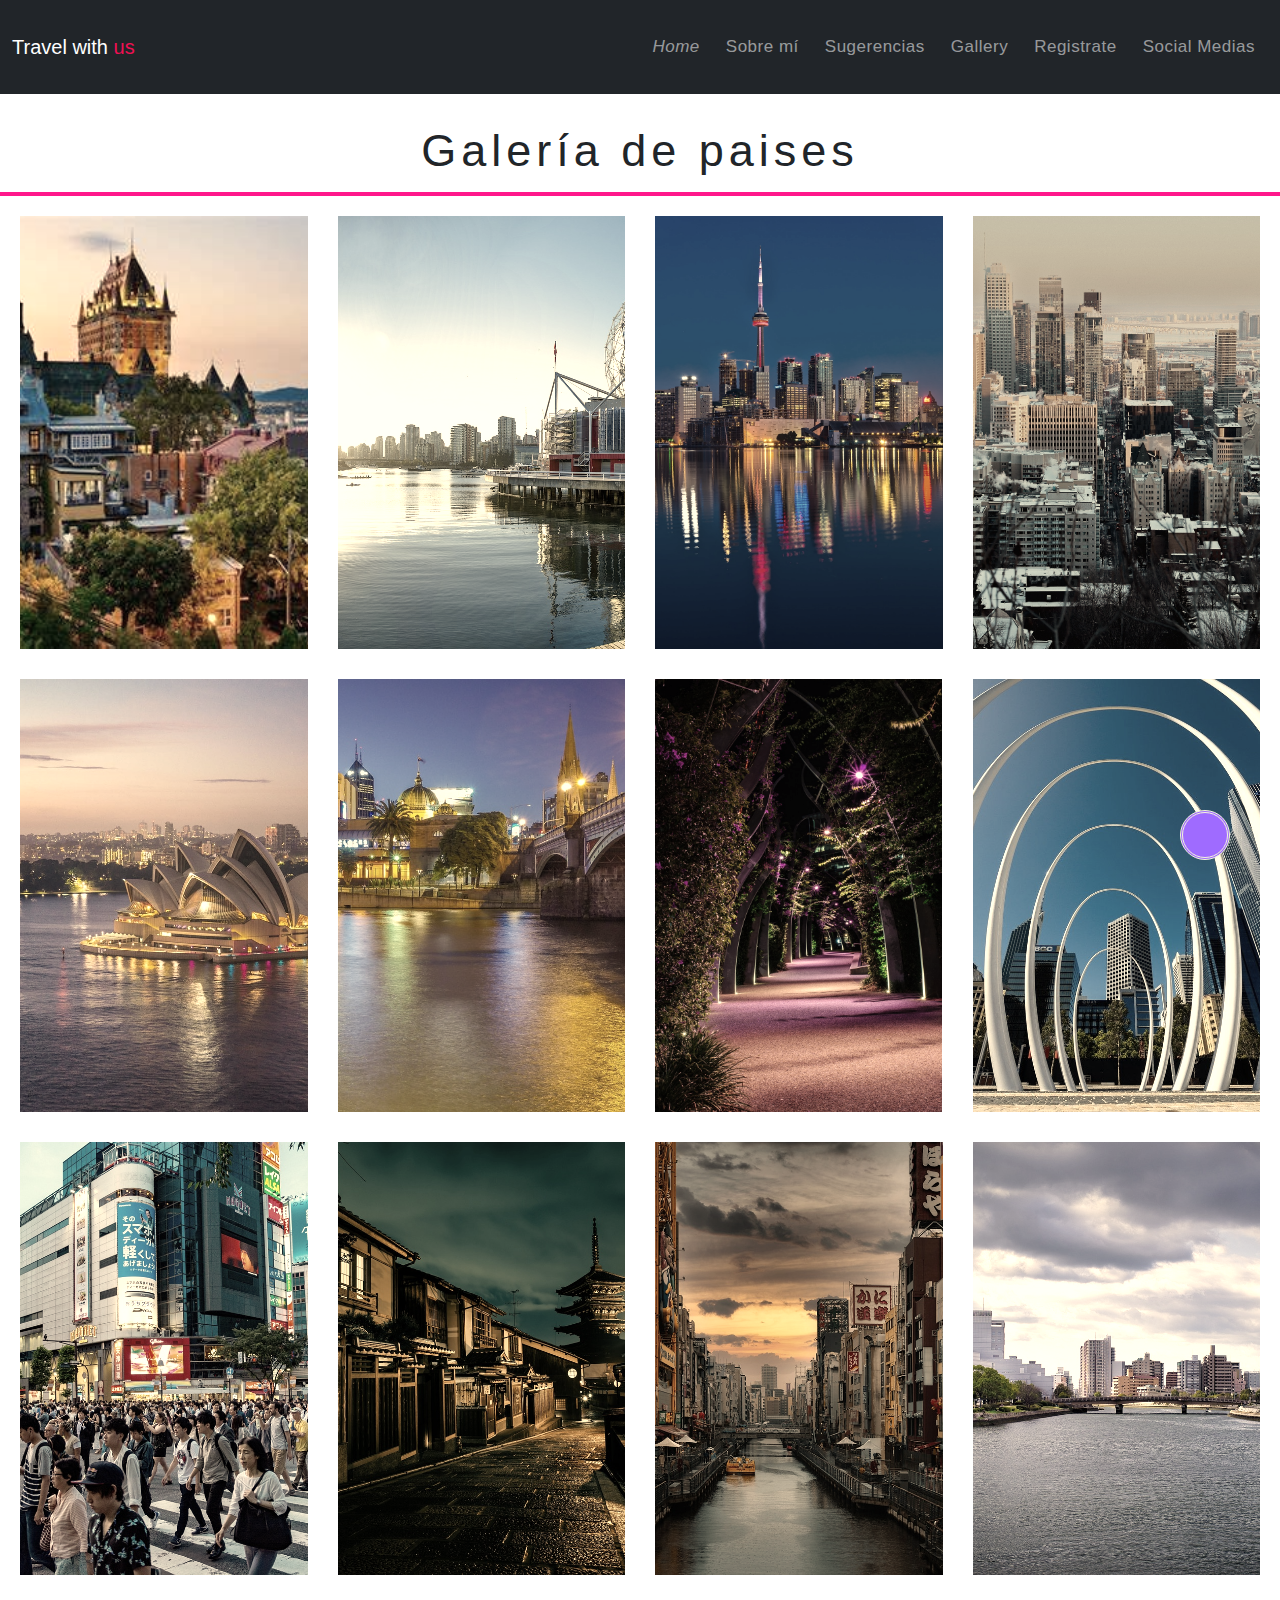
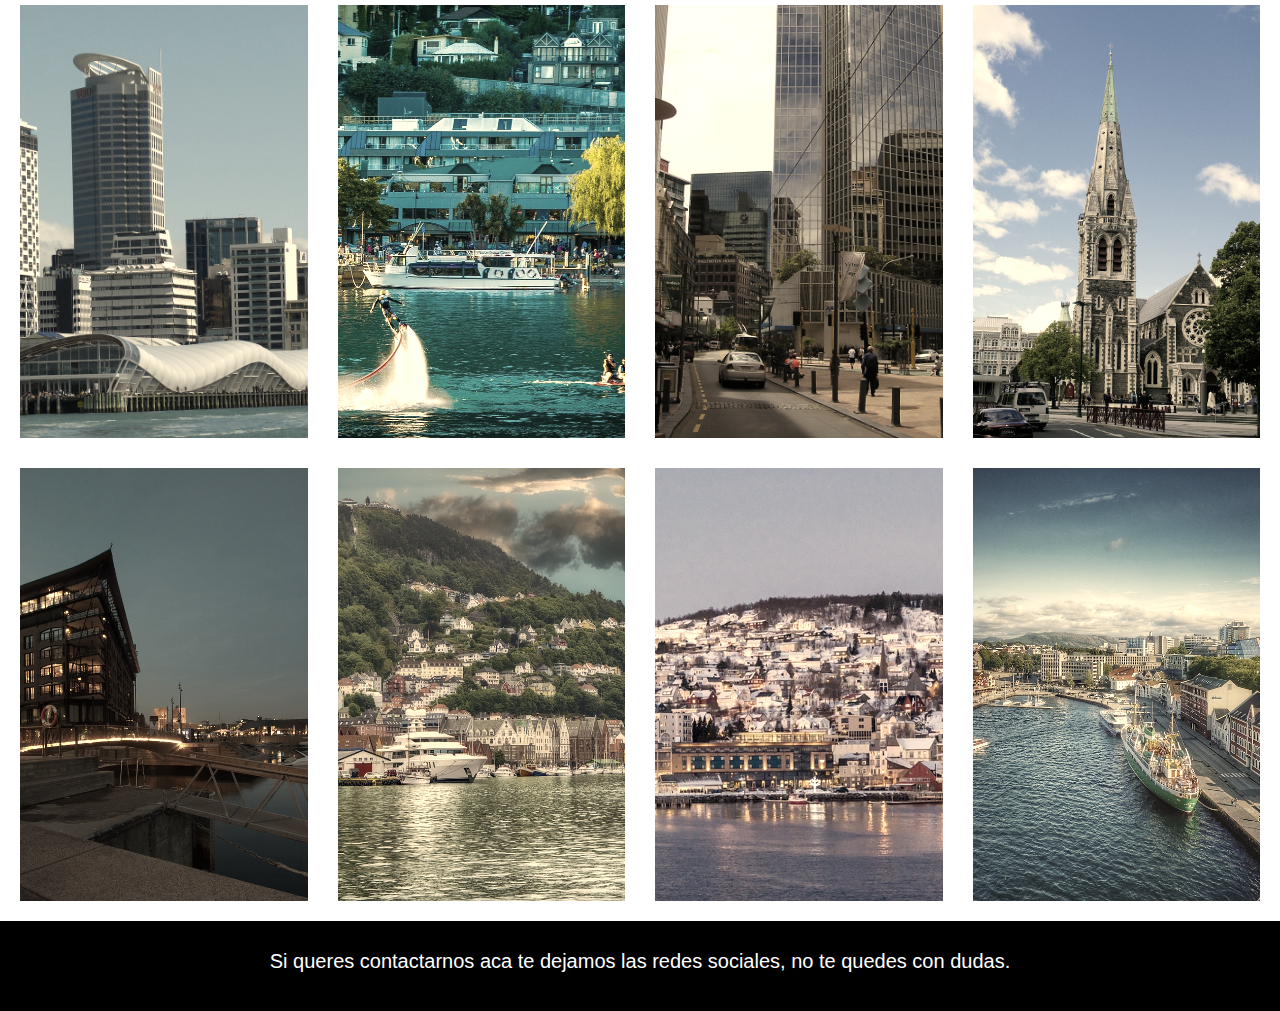
==== Pages/Gallery.html @ 26a8a1a5 "Ordené los archivos en sus correspondientes carpetas, linkee todo devuelta, y le agregue algunas eti" ====
<!DOCTYPE html>
<html lang="en">

<head>
    <meta charset="UTF-8">
    <meta name="viewport" content="width=device-width, initial-scale=1.0">
    <title> Travel with us </title>
    <link rel="Icon" href="../IMG/ma00ps.ico">
    <link rel="stylesheet" href="https://cdnjs.cloudflare.com/ajax/libs/font-awesome/6.5.1/css/all.min.css"
        integrity="sha512-DTOQO9RWCH3ppGqcWaEA1BIZOC6xxalwEsw9c2QQeAIftl+Vegovlnee1c9QX4TctnWMn13TZye+giMm8e2LwA=="
        crossorigin="anonymous" referrerpolicy="no-referrer" />
    <link href="https://cdn.jsdelivr.net/npm/bootstrap@5.3.3/dist/css/bootstrap.min.css" rel="stylesheet"
        integrity="sha384-QWTKZyjpPEjISv5WaRU9OFeRpok6YctnYmDr5pNlyT2bRjXh0JMhjY6hW+ALEwIH" crossorigin="anonymous">
    <link rel="stylesheet" type="text/css" href="../STyle.css/Normalize travel.css">
    <link rel="stylesheet" type="text/css" href="../STyle.css/Travel with us style.css">
</head>

<body>
    <header id="top5">
        <nav class="navbar navbar-expand-lg bg-dark navbar-dark ">
            <div class="container-fluid ">
              <a class="navbar-brand" href="../index.html">Travel with <span class="logo__propio"> us </span></a>
              <button class="navbar-toggler" type="button" data-bs-toggle="collapse" data-bs-target="#collapsibleNavbar">
                <span class="navbar-toggler-icon"></span>
              </button>
              <div class="collapse navbar-collapse  justify-content-end" id="collapsibleNavbar" >
                <ul class="navbar-nav lista__separadas my-3">
                    <li class="nav-item">
                        <a class="nav-link" href="../index.html"><i class="fa-solid fa-house"> Home</i></a>
                    </li>
                    <li class="nav-item">
                        <a class="nav-link" href="Sobre mi.html">Sobre mí</a>
                    </li>
                    <li class="nav-item">
                        <a class="nav-link" href="Sugerencias.html">Sugerencias</a>
                    </li>
                    <li class="nav-item">
                        <a class="nav-link" href="Gallery.html">Gallery</a>
                    </li>
                    <li class="nav-item">
                        <a class="nav-link" href="Registrate.html">Registrate</a>
                    </li>
                    <li class="nav-item">
                        <a class="nav-link" href="#Redes sociales">Social Medias</a>
                    </li>
                </ul>
              </div>
            </div>
          </nav>
    </header>

    <main>
        <section class="titulo-galeria">
            <h1>Galería de paises</h1>
            <span class="linea"> </span>
        </section>
        <div class="Galeria-conteiner">
            <div class="Box i1">
                <img src="../IMG/CANADAQUEBEC1.jpg" title="CANADA-QUEBEC">
            </div>
            <div class="Box i2">
                <img src="../IMG/CANADAVANCOVUER2.jpg" title="CANADA-VANCOUVER">
            </div>
            <div class="Box i3">
                <img src="../IMG/CANADATORONTO3.jpg" title="CANADA-TORONTO">
            </div>
            <div class="Box i4">
                <img src="../IMG/CANADAMONTEREAL4.jpg" title="CANADA-MONTEREAL">
            </div>
            <div class="Box i5">
                <img src="../IMG/AUSTRALIASIDNEY1.jpg" title="AUSTRALIA-SIDNEY">
            </div>
            <div class="Box i6">
                <img src="../IMG/AUSTRALIAMELOBURNE2.jpg" title="AUSTRALIA-MELOBURNE">
            </div>
            <div class="Box i7">
                <img src="../IMG/AUSTRALIABRISBANE3.jpg" title="AUSTRALIA-BRISBANE">
            </div>
            <div class="Box i8">
                <img src="../IMG/AUSTRALIAPERTH4.jpg" title="AUSTRALIA-PERTH">
            </div>
            <div class="Box i9">
                <img src="../IMG/JAPONTOKYO1.jpg" title="JAPON-TOKYO">
            </div>
            <div class="Box i10">
                <img src="../IMG/JAPONKIOTO2.jpg" title="JAPON-KIOTO">
            </div>
            <div class="Box i11">
                <img src="../IMG/JAPONOSAKA3.jpg" title="JAPON-OSAKA">
            </div>
            <div class="Box i12">
                <img src="../IMG/JAPONHIROSHIMA4.jpg" title="JAPON-HIROSHIMA">
            </div>
            <div class="Box i13">
                <img src="../IMG/NUEVAZELANDAAUCKLAND1.jpg" title="NUEVAZELANDA-AUCKLAND">
            </div>
            <div class="Box i14">
                <img src="../IMG/NUEVAZELANDAQUEENSTOWN2.jpg" title="NUEVAZELANDA-QUEENSTOWN">
            </div>
            <div class="Box i15">
                <img src="../IMG/NUEVAZELANDAWELLINGTON3.jpg" title="NUEVAZELANDA-WELLINGTON">
            </div>
            <div class="Box i16">
                <img src="../IMG/NUEVAZELANDACHRISTCHURCH4.jpg" title="NUEVAZELANDA-CHRISTCHURCH">
            </div>
            <div class="Box i17">
                <img src="../IMG/NORUEGAOSLO1.jpg" title="NORUEGA-OSLO">
            </div>
            <div class="Box i18">
                <img src="../IMG/NORUEGABERGEN2.jpg" title="NORUEGA-BERGEN">
            </div>
            <div class="Box i19">
                <img src="../IMG/NORUEGATROMSO3.jpg" title="NORUEGA-TROMSO">
            </div>
            <div class="Box i20">
                <img src="../IMG/NORUEGASTAVANGER4.jpg" title="NORUEGA-STAVANGER">
            </div>
        </div>
    </main>


    <footer class="contactame">
        <p id="Redes sociales"> Si queres contactarnos aca te dejamos las redes sociales, no te quedes con dudas.</p>
        <a href="https://www.instagram.com/osky_cabral/" target="_blank">
            <i class="fa-brands fa-instagram"></i>
        </a>
        <a href="https://twitter.com/OskyCabral" target="_blank">
            <i class="fa-brands fa-x-twitter"></i>
        </a>
        <a href="https://www.facebook.com/oscar.cabral.79" target="_blank">
            <i class="fa-brands fa-facebook"></i>
        </a>
    </footer>
    <div>
        <a class="VolverArriba" href="#top5"><i class="fa-solid fa-angle-up"></i></a>
    </div>

    <script src="https://cdn.jsdelivr.net/npm/bootstrap@5.3.3/dist/js/bootstrap.bundle.min.js"
        integrity="sha384-YvpcrYf0tY3lHB60NNkmXc5s9fDVZLESaAA55NDzOxhy9GkcIdslK1eN7N6jIeHz" crossorigin="anonymous">
    </script>
</body>

</html>
---- STyle.css/Normalize travel.css ----
/*! normalize.css v8.0.1 | MIT License | github.com/necolas/normalize.css */

/* Document
   ========================================================================== */

/**
 * 1. Correct the line height in all browsers.
 * 2. Prevent adjustments of font size after orientation changes in iOS.
 */
* {
    box-sizing: border-box;
    padding: 0;
    margin: 0;
}
 html {
    line-height: 1.15; /* 1 */
    -webkit-text-size-adjust: 100%; /* 2 */
  }
  
  /* Sections
     ========================================================================== */
  
  /**
   * Remove the margin in all browsers.
   */
  
  body {
    margin: 0;
  }
  
  /**
   * Render the `main` element consistently in IE.
   */
  
  main {
    display: block;
  }
  
  /**
   * Correct the font size and margin on `h1` elements within `section` and
   * `article` contexts in Chrome, Firefox, and Safari.
   */
  
  h1 {
    font-size: 2em;
    margin: 0.67em 0;
  }
  
  /* Grouping content
     ========================================================================== */
  
  /**
   * 1. Add the correct box sizing in Firefox.
   * 2. Show the overflow in Edge and IE.
   */
  
  hr {
    box-sizing: content-box; /* 1 */
    height: 0; /* 1 */
    overflow: visible; /* 2 */
  }
  
  /**
   * 1. Correct the inheritance and scaling of font size in all browsers.
   * 2. Correct the odd `em` font sizing in all browsers.
   */
  
  pre {
    font-family: monospace, monospace; /* 1 */
    font-size: 1em; /* 2 */
  }
  
  /* Text-level semantics
     ========================================================================== */
  
  /**
   * Remove the gray background on active links in IE 10.
   */
  
  a {
    background-color: transparent;
  }
  
  /**
   * 1. Remove the bottom border in Chrome 57-
   * 2. Add the correct text decoration in Chrome, Edge, IE, Opera, and Safari.
   */
  
  abbr[title] {
    border-bottom: none; /* 1 */
    text-decoration: underline; /* 2 */
    text-decoration: underline dotted; /* 2 */
  }
  
  /**
   * Add the correct font weight in Chrome, Edge, and Safari.
   */
  
  b,
  strong {
    font-weight: bolder;
  }
  
  /**
   * 1. Correct the inheritance and scaling of font size in all browsers.
   * 2. Correct the odd `em` font sizing in all browsers.
   */
  
  code,
  kbd,
  samp {
    font-family: monospace, monospace; /* 1 */
    font-size: 1em; /* 2 */
  }
  
  /**
   * Add the correct font size in all browsers.
   */
  
  small {
    font-size: 80%;
  }
  
  /**
   * Prevent `sub` and `sup` elements from affecting the line height in
   * all browsers.
   */
  
  sub,
  sup {
    font-size: 75%;
    line-height: 0;
    position: relative;
    vertical-align: baseline;
  }
  
  sub {
    bottom: -0.25em;
  }
  
  sup {
    top: -0.5em;
  }
  
  /* Embedded content
     ========================================================================== */
  
  /**
   * Remove the border on images inside links in IE 10.
   */
  
  img {
    border-style: none;
    max-width: 100%;
  }
  
  /* Forms
     ========================================================================== */
  
  /**
   * 1. Change the font styles in all browsers.
   * 2. Remove the margin in Firefox and Safari.
   */
  
  button,
  input,
  optgroup,
  select,
  textarea {
    font-family: inherit; /* 1 */
    font-size: 100%; /* 1 */
    line-height: 1.15; /* 1 */
    margin: 0; /* 2 */
  }
  
  /**
   * Show the overflow in IE.
   * 1. Show the overflow in Edge.
   */
  
  button,
  input { /* 1 */
    overflow: visible;
  }
  
  /**
   * Remove the inheritance of text transform in Edge, Firefox, and IE.
   * 1. Remove the inheritance of text transform in Firefox.
   */
  
  button,
  select { /* 1 */
    text-transform: none;
  }
  
  /**
   * Correct the inability to style clickable types in iOS and Safari.
   */
  
  button,
  [type="button"],
  [type="reset"],
  [type="submit"] {
  -webkit-appearance: button;
  }
  
  /**
   * Remove the inner border and padding in Firefox.
   */
  
  button::-moz-focus-inner,
  [type="button"]::-moz-focus-inner,
  [type="reset"]::-moz-focus-inner,
  [type="submit"]::-moz-focus-inner {
    border-style: none;
    padding: 0;
  }
  
  /**
   * Restore the focus styles unset by the previous rule.
   */
  
  button:-moz-focusring,
  [type="button"]:-moz-focusring,
  [type="reset"]:-moz-focusring,
  [type="submit"]:-moz-focusring {
    outline: 1px dotted buttontext;
  }
  
  /**
   * Correct the padding in Firefox.
   */
  
  fieldset {
    padding: 0.35em 0.75em 0.625em;
  }
  
  /**
   * 1. Correct the text wrapping in Edge and IE.
   * 2. Correct the color inheritance from `fieldset` elements in IE.
   * 3. Remove the padding so developers are not caught out when they zero out
   *    `fieldset` elements in all browsers.
   */
  
  legend {
    box-sizing: border-box; /* 1 */
    color: inherit; /* 2 */
    display: table; /* 1 */
    max-width: 100%; /* 1 */
    padding: 0; /* 3 */
    white-space: normal; /* 1 */
  }
  
  /**
   * Add the correct vertical alignment in Chrome, Firefox, and Opera.
   */
  
  progress {
    vertical-align: baseline;
  }
  
  /**
   * Remove the default vertical scrollbar in IE 10+.
   */
  
  textarea {
    overflow: auto;
  }
  
  /**
   * 1. Add the correct box sizing in IE 10.
   * 2. Remove the padding in IE 10.
   */
  
  [type="checkbox"],
  [type="radio"] {
    box-sizing: border-box; /* 1 */
    padding: 0; /* 2 */
  }
  
  /**
   * Correct the cursor style of increment and decrement buttons in Chrome.
   */
  
  [type="number"]::-webkit-inner-spin-button,
  [type="number"]::-webkit-outer-spin-button {
    height: auto;
  }
  
  /**
   * 1. Correct the odd appearance in Chrome and Safari.
   * 2. Correct the outline style in Safari.
   */
  
  [type="search"] {
    -webkit-appearance: textfield; /* 1 */
    outline-offset: -2px; /* 2 */
  }
  
  /**
   * Remove the inner padding in Chrome and Safari on macOS.
   */
  
  [type="search"]::-webkit-search-decoration {
    -webkit-appearance: none;
  }
  
  /**
   * 1. Correct the inability to style clickable types in iOS and Safari.
   * 2. Change font properties to `inherit` in Safari.
   */
  
  ::-webkit-file-upload-button {
    -webkit-appearance: button; /* 1 */
    font: inherit; /* 2 */
  }
  
  /* Interactive
     ========================================================================== */
  
  /*
   * Add the correct display in Edge, IE 10+, and Firefox.
   */
  
  details {
    display: block;
  }
  
  /*
   * Add the correct display in all browsers.
   */
  
  summary {
    display: list-item;
  }
  
  /* Misc
     ========================================================================== */
  
  /**
   * Add the correct display in IE 10+.
   */
  
  template {
    display: none;
  }
  
  /**
   * Add the correct display in IE 10.
   */
  
  [hidden] {
    display: none;
  }
---- STyle.css/Travel with us style.css ----
* {
    margin: 0px;
    padding: 0px;
    box-sizing: border-box;
}

html {
    scroll-behavior: smooth;
}

body {
    font-family: 'Segoe UI', Tahoma, Geneva, Verdana, sans-serif;
}

.lista__separadas li {
    display: inline-block;
    margin: 0 5px;
}


.logo__propio {
    color: #f01053;
    font-size: 20px;
}

.titulo-principal-conteiner {
    background-image: url("../IMG/HEADERLANDSCAPE.jpg");
    background-position: center;
    background-size: cover;
    max-width: 100%;
    display: flex;
    flex-direction: column;
    flex-wrap: wrap;
    justify-content: center;
    align-items: center;
}

.titulo-principal-content {
    width: 80%;
    color: #ffffff;
    padding: 15px;
    text-align: center;
}

.titulo-principal-content h1 {
    font-size: 60px;
    margin-bottom: 20px;
    letter-spacing: 16px;
}

.titulo-principal-content h2 {
    letter-spacing: 5px;
    font-size: 35px;
    font-weight: bolder;

}

.titulo-principal-content p {
    font-size: 25px;
    letter-spacing: 3px;
    margin: 30px;
}

.titulo-principal-content p a {
    transition-property: color;
    transition-duration: .7s;
    text-decoration: none;
    font-weight: 600;
    color: #ffffff
}

.titulo-principal-content p a:hover {
    color: #3c6e92;
}

.card__conteiner {
    display: flex;
    flex-direction: wrap;
    flex-wrap: wrap;
    justify-content: space-around;
    align-items: center;
    margin: 15px
}

.card {
    font-size: 17px;
    margin: 20px 15px;
    width: 25%;
    text-align: center;
    border-radius: 15px;
    overflow: hidden;
    box-shadow: black 0 0 10px 0;
    background-color: white;
    transition-property: transform;
    transition-duration: .9s;

}

.card:hover {
    transform: scale(1.1);
}

.card--xl {
    width: 40%;
}

.card__img__conteiner {
    padding: 0px;
    width: 100%;
    height: 300px;
}

.card__img__conteiner img {
    object-fit: cover;
    object-position: center;
    width: 100%;
    height: 100%;

}

#japon {
    object-fit: cover;
    object-position: right;
    width: 100%;
    height: 100%;
}

.card__title {
    font-size: 25px;
    padding: 5px 0;
}

.card__desc {
    text-align: left;
    padding: 10px 5px;
}

.card__enlace {
    margin: 20px 50px;
    box-shadow: #18033a 0 0 3px;
}

.card__enlace a {
    display: block;
    text-decoration: none;
    color: white;
    width: 100%;
    background-color: #000000;
    padding: 12px 20px;
    transition-property: color;
    transition-duration: .6s;
}

.card__enlace a:hover {
    background-color: #4c4d498c;
    text-decoration: underline;
}


.conteiner-plus {
    margin-top: 0;
    width: 100%;
    min-height: 350px;
    background-color: #ffffff;
    display: flex;
    flex-wrap: wrap;
    align-items: center;
    justify-content: center;
}

.left {
    width: 50%;
    object-fit: cover;
    object-fit: center;
    padding: 15px;
}

.right {
    font-size: 18px;
    padding: 25px;
    width: 50%;
    text-align: center;
}

.right h3 {
    margin: 15px 0 0;
    font-size: 40px;

}

.right p {
    padding: 15px;
}

@media only screen and (max-width: 1067px) {

    /* BANNER */
    .titulo-principal-content {
        width: auto;
        letter-spacing: 3px;
    }

    /* CARDSS */
    .card {
        width: 40%;
    }

    .card--momento {
        width: 80%;
    }

    /* Article */
    .left,
    .right {
        width: 100%;
    }

    .left {
        height: 100%;
    }


}

@media only screen and (max-width:610px) {

    /* BANNEER */
    .right p {
        text-align: start;
    }

    .titulo-principal-content {
        width: 100%;
    }

    .titulo-principal-content h1 {
        letter-spacing: 3px;
    }

    /* CARRDDD */
    .card {
        width: 80%;
    }
}

/*PAGINAAA DE GALERIIIIAAAAA*/
.titulo-galeria h1 {
    font-size: 45px;
    text-align: center;
    letter-spacing: 5px;
    margin-bottom: 14px;
}

.linea {
    margin-top: 0px;
    height: 4px;
    width: 100%;
    background-color: #ff188b;
    display: block;
}

.Galeria-conteiner {
    display: grid;
    max-width: 100%;
    grid-template-columns: repeat(4, 1fr);
    grid-template-rows: repeat(5, 1fr);
    grid-gap: 30px;
    padding: 20px;
    position: relative;
    overflow: hidden;
    z-index: 3;

}

.Box img {
    max-width: 100%;
    height: 100%;
    object-fit: cover;
    object-position: center;
    transition-property: filter, transform;
    transition-duration: 0.9s;
}

.Box {
    filter: sepia(50%);
    z-index: 2;
    overflow: hidden;
}

.Box img:hover {
    filter: sepia(0%);
    transform: scale(1.1);
}

@media only screen and (max-width:1100px) {
    .Galeria-conteiner {
        display: grid;
        grid-template-columns: 1fr 1fr 1fr;
        grid-auto-flow: dense;

    }

    .Box {
        grid-auto-flow: dense;
    }

    .i4 {
        grid-column: 2/3;
    }

    .i5 {
        grid-column: 1/3;
    }

    .i7 {
        grid-column: 2/4;
        grid-row: 3/5;
    }

    .i16 {
        grid-column: 1/2;
    }

    .i19 {
        grid-column: 2/4;
    }

    .i20 {
        grid-column: 1/4;
    }
}

@media only screen and (max-width:450px) {
    .Galeria-conteiner {
        display: flex;
        flex-direction: column;
        flex-wrap: wrap;
        width: 100%;
        height: 100%;
    }
}




/* PAGINA DE REGISTRO */



.loginpage {
    display: flex;
    justify-content: center;
    align-items: center;
    min-height: 100vh;
    background-image: url(../IMG/Fondo\ de\ registe.jpg);
    background-size: cover;
    background-position: center;

}

.contenedorregister {
    width: 450px;
    background-color: transparent;
    color: rgb(255, 244, 194);
    border-radius: 15px;
    border: #e9e6e656 solid 2px;
    backdrop-filter: blur(7px);
    box-shadow: rgb(109, 106, 106) 0 0 10px;
    padding: 35px 50px;
}

.contenedorregister h1 {
    font-size: 40px;
    text-align: center;
}

.contenedorregister .input_box {
    position: relative;
    width: 100%;
    height: 45px;
    margin: 10px 0;


}

.input_box input {
    width: 100%;
    height: 100%;
    background-color: transparent;
    border: none;
    outline: none;
    border: solid 2px rgb(255, 244, 194);
    border-radius: 45px;
    color: rgb(255, 252, 205);
    padding: 10px;
}

.input_box input:focus {

    border-color: #ee0baa3a;
    box-shadow: #ff70c4 1px 1px 15px;
}

.input_box input::placeholder {
    color: rgb(255, 252, 205);
}

.input_box i {
    position: absolute;
    right: 30px;
    top: 50%;
    transform: translateY(-50%);
}

.check-forgot {
    display: flex;
    justify-content: space-between;
    font-size: 16px;
    margin: 15px 0;
}

.registrate input::placeholder {
    color: black;
    font-size: 14px;
    opacity: 85%;
    text-align: center;
    outline-style: solid black;
}



.check-forgot input {
    margin: 0 7px 1px;
    accent-color: #ffc3ed;
}

.check-forgot a {
    color: rgb(255, 244, 194);
    text-decoration: none;
}

.check-forgot a:hover {
    text-decoration: underline;
}

.loggin button {
    width: 100%;
    height: 45px;
    border: none;
    outline: none;
    border-radius: 45px;
    font-size: 18px;
    font-weight: 500;
    cursor: pointer;
}

.registrate {
    margin: 20px 0 15px;
    text-align: center;
    font-size: 16px;
    font-weight: 600;
}

.registrate a {
    text-decoration: none;
    color: rgb(255, 244, 194)
}

.registrate a:hover {
    text-decoration: underline;
    font-weight: 900;

}

@media only screen and (max-width:560px) {
    .loginpage {
        margin-top: 0;
        min-height: 100vh;
        width: 100%;
    }

    .contenedorregister {
        width: 350px;

    }

    .check-forgot a {
        position: absolute;
        text-align: center;
        display: flex;
        justify-content: space-between;

        right: 10px;

    }

    .check-forgot input {
        position: absolute;
        left: 15px;

    }

    .input_box i {
        right: 10px;
    }
}


/* PAGINA DE PRESENTACIOOOOOOOOOOOOOOOOOOOOOOONNN */



.presentacion {
    display: flex;
    flex-direction: column;
}

.fondosobremi {
    margin: 0;
    /* position: relative; */
    justify-content: center;
    display: flex;
    flex-direction: row-reverse;
    align-items: center;
    flex-wrap: wrap;
    width: 100%;
    height: 100%;
    background-color: #081b29;

}

.presentacioncontent {
    max-width: 600px;
    color: rgb(255, 255, 255);
    padding: 0 10%;

}

.presentacioncontent h1 {
    font-size: 56px;
    font-weight: bolder;
}

.presentacioncontent h3 {
    font-size: 25px;
    color: rgb(0, 247, 255);
}

.presentacioncontent p {
    letter-spacing: 0.5px;
    padding: 0 0 15px;
}

.imgpresentation {
    background: transparent;
    max-width: 350px;
    height: 100%;
}


@media only screen and (max-width:964px) {
    .presentacioncontent h1 {
        text-align: center;

    }

    .presentacioncontent h3 {
        text-align: center;
        margin-bottom: 55px;
    }

    .imgpresentation {

        min-width: 60%;
    }

    .imgpresentation img {
        padding: 35px 0;
    }
}

*::selection {
    background-color: black;
    color: white;
}

/* SUGERENCIAAAAASSSSSSSSS */

#titulo-general-reseña {
    width: 100%;
    display: flex;
    flex-wrap: wrap;
    flex-direction: column;
    justify-content: center;
    align-items: center;
    text-align: center;

}

.contenido-general-reseña {
    display: flex;
    flex-wrap: wrap;
    flex-direction: column;
    align-items: center;
    padding: 10px 20px;
    margin: 30px 0;
}

.contenido-general-reseña span {
    font-size: 20px;
    font-weight: 600;
    letter-spacing: 3px;
    margin-bottom: 5px;
}

.contenido-general-reseña h1 {
    font-size: 45px;
    letter-spacing: 4px;
    color: white;
    background-color: black;
    padding: 25px 20px;
    margin-top: 3px;
}

.box-resigns-container {
    display: flex;
    flex-direction: column;
    justify-content: space-evenly;
    flex-wrap: wrap;
    width: 100%;
}

.box-resigns {
    background-color: rgb(255, 255, 249);
    box-shadow: -2px 10px 25px black;
    border-radius: 3px;
    padding: 25px 20px;
    width: 500px;
    margin: 15px;
}

#comment-2 {
    align-items: end;
    align-content: end;
}

#comment-4 {
    align-items: end;
}

.profile-img {
    width: 50px;
    height: 50px;
    border-radius: 50%;
    overflow: hidden;
}

.profile-img img {
    width: 100%;
    height: 100%;
    object-fit: cover;
    object-position: right;
}

.profile {
    display: flex;
    align-items: center;
}

.username {
    display: flex;
    flex-direction: column;
}

.username strong {
    padding: 0 3px;
    letter-spacing: 3px;
    font-size: 18px;
}

.username span {
    padding: 0 3px;
    letter-spacing: 1px;
}

.stars {
    color: #fcd112;
}

.top-box {
    display: flex;
    justify-content: space-between;
    align-items: center;
    margin-bottom: 20px
}

.comentarios {
    padding: 3px;
    letter-spacing: 1px;
    text-align: left;
}

@media only screen and (max-width:630px) {
    .box-resigns-container {
        width: 100%;
        display: flex;
        flex-direction: column;
        flex-wrap: wrap;
    }

    .box-resigns {
        width: auto;
    }

    .top-box {
        display: flex;
        justify-content: space-between;
        align-items: center;
        margin-bottom: 5px
    }

}

/* ==========================INFO PLUS=================== */

.aside {
    height: 100vh;
    font-size: 18px;
    background-color: rgba(128, 87, 0, 0.493);
    display: flex;
    position: sticky;
    top: 0;
    justify-content: center;
    align-items: center;
}

.aside__contenido {
    height: 80vh;
    display: flex;
    justify-content: center;

}

.open__menu-boton-indice {
    font-size: 3rem;
    position: absolute;
    top: 10px;
    display: none;
    padding: 10px;
}

.menu__checbox {
    display: none;
}



.aside__indice {
    display: flex;
    flex-flow: column wrap;
    justify-content: space-evenly;
    align-items: center;
    text-align: center;
}

.aside__indice a {
    text-wrap: pretty;
    text-decoration: none;
    color: rgb(37, 10, 24);
    transition: all .3s;

}

.aside__indice a:hover {
    color: #000000;
    text-decoration: underline;
}

/* ====== FORMATO GENERAL DE LA INFO======== */
.conteiner__info {
    color: rgb(0, 0, 0);
    background-color: rgb(248, 249, 255);
    padding: 30px !important;
}

.info__content p,
li {
    font-size: 17px;
    line-height: 30px;
    letter-spacing: .5px;
}

.info__content h2 {
    font-size: 40px;
    letter-spacing: 3px;
    padding: 0 0 10px;
    font-weight: 700;
}

.info__content h3 {
    letter-spacing: 1px;
    padding: 10px 0;
}

.glosario-titulo {
    width: 100%;
    justify-content: center;
}

.glosario-titulo h1 {
    font-size: 50px;
    font-weight: 700;
    text-align: center;
    letter-spacing: 5px;
    text-decoration: underline;
    margin: 10px;
}

.advertencia h4 {
    font-size: 34px;
    padding: 10px;
    text-align: center;
    text-decoration: underline;
}

.ultima-advertencia p {
    text-align: center;
}

.info__paises {
    margin: 30px 0;
}

/* ========FORMATO GENERAL DE LA INFO FINNNNNNN======== */


/* ===============CANADA================ */
.primera--imagen {
    width: 250px;
    float: right;
    margin: 25px;
    padding-top: 50px 25px;
}

/* ==========CANADA IMAGEN================== */


/*=========IMAGENES DEL FINAL=======*/
.last__img__conteiner {
    display: grid;
    max-width: 800px;
    grid-template-columns: repeat(2, 50%);
    grid-template-rows: repeat(2, 350px);
    gap: 10px;
}

.imagenes__final img {
    width: 100%;
    height: 100%;
    object-fit: cover;
    object-position: top;
}

.imagenes__final--2 {
    grid-column: 1/span 2;
    grid-row: 2/2;
}

/*========= FINN DEE IMAGENES DEL FINAL=======*/

@media only screen and (max-width:706px) {
    .primera--imagen {
        display: flex;
        float: none;
        margin: auto;
        padding: 10px;
    }
}

@media only screen and (max-width:580px) {

    /* ===ASIDEE=== */
    .aside__indice {
        display: none;
    }

    .open__menu-boton-indice {
        display: block;
    }

    .menu__checbox:checked~.aside__indice {
        display: flex;
        width: 100%;
        height: 100%;
    }

    /* ===ASIDEE FIN=== */
    /* ====IMAGENES DEL FINAL==== */
    .last__img__conteiner {
        display: grid;
        grid-template-columns: repeat(2, 1fr);
        grid-template-rows: repeat(2, 1fr);
    }

    /* ========================= */
    /* ===========RESPONSIVE TEXT CONFIGURATION ================*/
    .info__content h2 {
        font-size: 30px;
        letter-spacing: 3px;
        padding: 0 0 10px;
        font-weight: 700;
    }

    .info__content h3 {
        letter-spacing: 1px;
        padding: 10px 0;
    }

    .info__paises {
        margin: 10px 0;
        padding: 0;
    }

    .info__content p,
    li {
        font-size: 16px;
        line-height: 30px;
        letter-spacing: 0;
    }
}

@media only screen and (max-width: 400px) {
    .glosario-titulo {
        text-align: center;
    }

    .glosario-titulo h1 {
        font-size: 35px;
        font-weight: 800;
        text-wrap: balance;
        letter-spacing: 3px;
    }
}

/* BARRA DE REDES SOCIALEEESSS */



.contactame {
    position: relative;
    z-index: 5;
    width: 100%;
    background-color: black;
    padding: 5px;
    margin-top: 0;
    text-align: center;
    bottom: 0;

}

.contactame p {
    padding: 20px;
    margin-bottom: 10px;
    color: #ffffff;
    font-size: 20px;
}

.contactame a {
    color: rgb(153, 97, 255);
    font-size: 45px;
    text-decoration: none;
    letter-spacing: 20px;

}

.VolverArriba {
    color: beige;
    background-color: rgb(159, 107, 255);
    height: 50px;
    width: 50px;
    position: fixed;
    right: 50px;
    bottom: 40px;
    font-size: 40px;
    text-align: center;
    line-height: 50px;
    border-style: double;
    border-radius: 50%;
    z-index: 5;

}
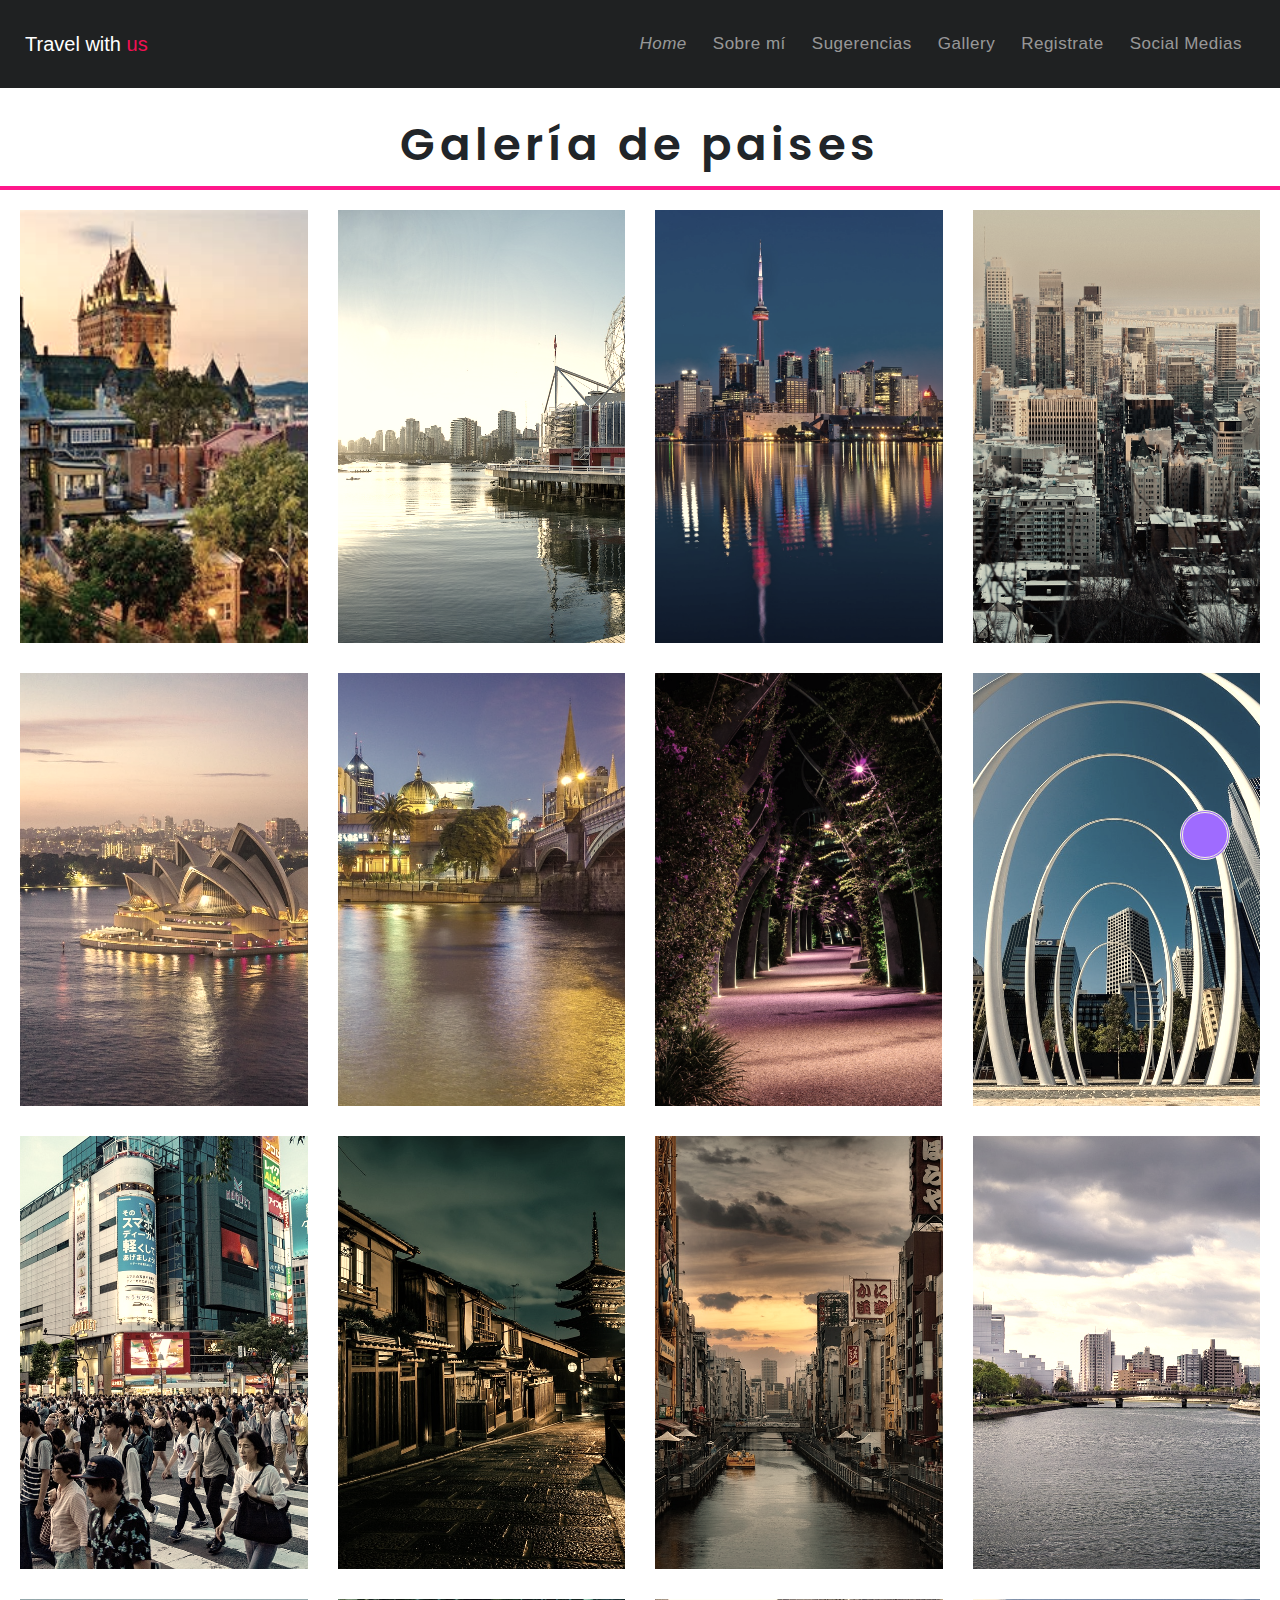
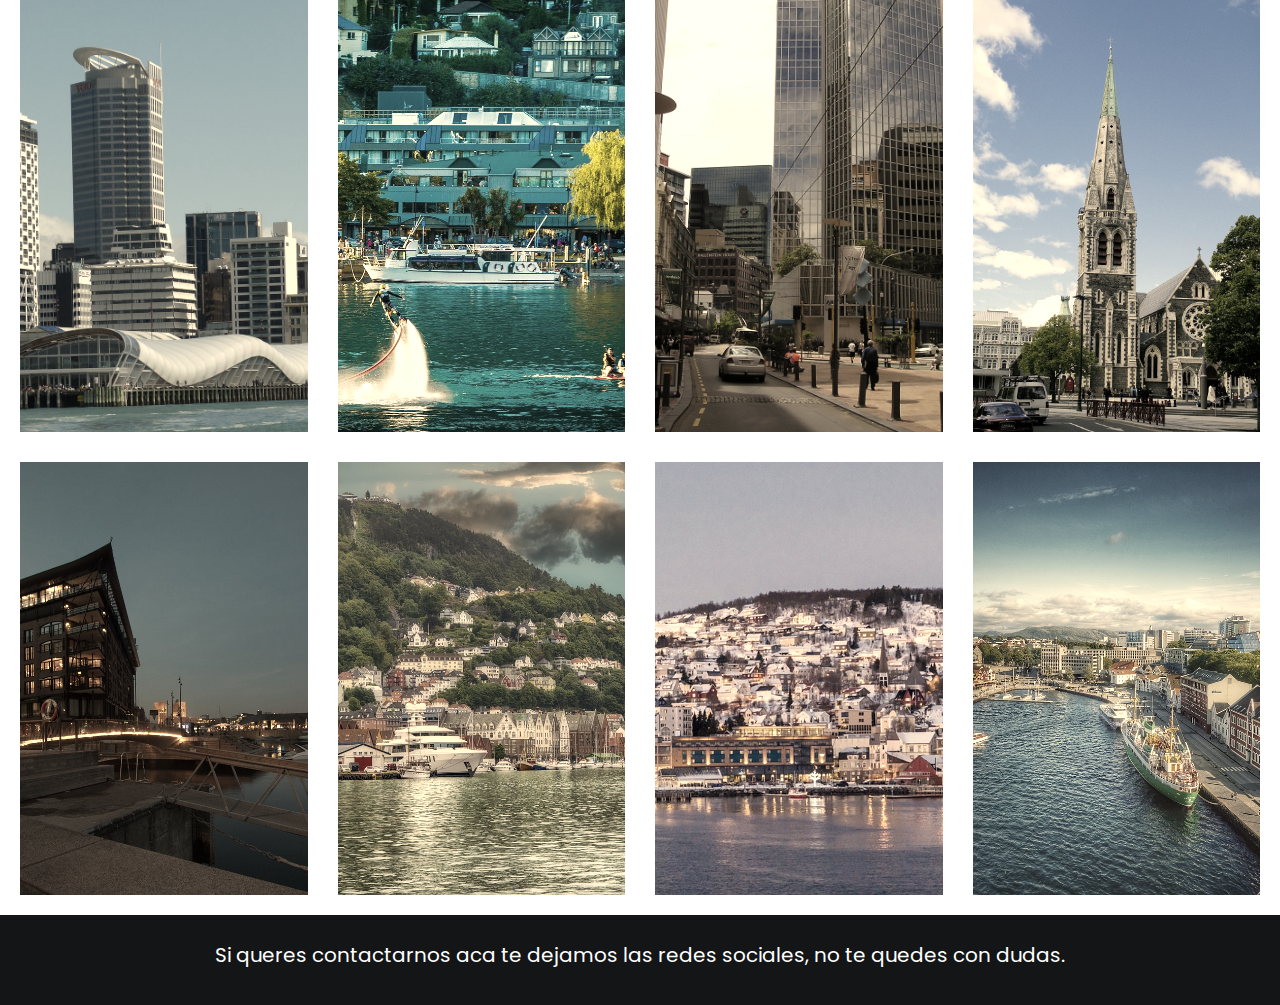
==== commit 8a57a16b: "Agregue sass, variables, fuentes y animaciones al proyecto" ====
--- a/Pages/Gallery.html
+++ b/Pages/Gallery.html
@@ -11,109 +11,174 @@
         crossorigin="anonymous" referrerpolicy="no-referrer" />
     <link href="https://cdn.jsdelivr.net/npm/bootstrap@5.3.3/dist/css/bootstrap.min.css" rel="stylesheet"
         integrity="sha384-QWTKZyjpPEjISv5WaRU9OFeRpok6YctnYmDr5pNlyT2bRjXh0JMhjY6hW+ALEwIH" crossorigin="anonymous">
+    <!-- ANIMATIONS SCROLL START -->
+    <link href="https://unpkg.com/aos@2.3.1/dist/aos.css" rel="stylesheet">
+    <!-- ANIMATIONS SCROLL ENDDD -->
     <link rel="stylesheet" type="text/css" href="../STyle.css/Normalize travel.css">
     <link rel="stylesheet" type="text/css" href="../STyle.css/Travel with us style.css">
 </head>
 
 <body>
-    <header id="top5">
-        <nav class="navbar navbar-expand-lg bg-dark navbar-dark ">
+    <header class="navegation__shorter__animation">
+        <nav class="navbar navbar-expand-lg navbar-dark ">
             <div class="container-fluid ">
-              <a class="navbar-brand" href="../index.html">Travel with <span class="logo__propio"> us </span></a>
-              <button class="navbar-toggler" type="button" data-bs-toggle="collapse" data-bs-target="#collapsibleNavbar">
-                <span class="navbar-toggler-icon"></span>
-              </button>
-              <div class="collapse navbar-collapse  justify-content-end" id="collapsibleNavbar" >
-                <ul class="navbar-nav lista__separadas my-3">
-                    <li class="nav-item">
-                        <a class="nav-link" href="../index.html"><i class="fa-solid fa-house"> Home</i></a>
-                    </li>
-                    <li class="nav-item">
-                        <a class="nav-link" href="Sobre mi.html">Sobre mí</a>
-                    </li>
-                    <li class="nav-item">
-                        <a class="nav-link" href="Sugerencias.html">Sugerencias</a>
-                    </li>
-                    <li class="nav-item">
-                        <a class="nav-link" href="Gallery.html">Gallery</a>
-                    </li>
-                    <li class="nav-item">
-                        <a class="nav-link" href="Registrate.html">Registrate</a>
-                    </li>
-                    <li class="nav-item">
-                        <a class="nav-link" href="#Redes sociales">Social Medias</a>
-                    </li>
-                </ul>
-              </div>
-            </div>
-          </nav>
+                <a class="navbar-brand" href="../index.html">Travel with <span class="logo__propio"> us </span></a>
+                <button class="navbar-toggler" type="button" data-bs-toggle="collapse"
+                    data-bs-target="#collapsibleNavbar">
+                    <span class="navbar-toggler-icon"></span>
+                </button>
+                <div class="collapse navbar-collapse  justify-content-end" id="collapsibleNavbar">
+                    <ul class="navbar-nav lista__separadas">
+                        <li class="nav-item">
+                            <a class="nav-link" href="../index.html"><i class="fa-solid fa-house"> Home</i></a>
+                        </li>
+                        <li class="nav-item">
+                            <a class="nav-link" href="Sobre mi.html">Sobre mí</a>
+                        </li>
+                        <li class="nav-item">
+                            <a class="nav-link" href="Sugerencias.html">Sugerencias</a>
+                        </li>
+                        <li class="nav-item">
+                            <a class="nav-link" href="Gallery.html">Gallery</a>
+                        </li>
+                        <li class="nav-item">
+                            <a class="nav-link" href="Registrate.html">Registrate</a>
+                        </li>
+                        <li class="nav-item">
+                            <a class="nav-link" href="#Redes sociales">Social Medias</a>
+                        </li>
+                    </ul>
+                </div>
+            </div>
+        </nav>
     </header>
 
     <main>
         <section class="titulo-galeria">
+            <div id="top5"></div>
             <h1>Galería de paises</h1>
             <span class="linea"> </span>
         </section>
         <div class="Galeria-conteiner">
             <div class="Box i1">
                 <img src="../IMG/CANADAQUEBEC1.jpg" title="CANADA-QUEBEC">
+                <div class="overlay">
+                    <h2>Canada-Quebec.</h2>
+                </div>
             </div>
             <div class="Box i2">
                 <img src="../IMG/CANADAVANCOVUER2.jpg" title="CANADA-VANCOUVER">
+                <div class="overlay">
+                    <h2>Canada-Vancouver.</h2>
+                </div>
             </div>
             <div class="Box i3">
                 <img src="../IMG/CANADATORONTO3.jpg" title="CANADA-TORONTO">
+                <div class="overlay">
+                    <h2>Canada-Toronto.</h2>
+                </div>
             </div>
             <div class="Box i4">
                 <img src="../IMG/CANADAMONTEREAL4.jpg" title="CANADA-MONTEREAL">
+                <div class="overlay">
+                    <h2>Canada-Montereal.</h2>
+                </div>
             </div>
             <div class="Box i5">
                 <img src="../IMG/AUSTRALIASIDNEY1.jpg" title="AUSTRALIA-SIDNEY">
+                <div class="overlay">
+                    <h2>Australia-Sidney.</h2>
+                </div>
             </div>
             <div class="Box i6">
                 <img src="../IMG/AUSTRALIAMELOBURNE2.jpg" title="AUSTRALIA-MELOBURNE">
+                <div class="overlay">
+                    <h2>Australia-Meloburne.</h2>
+                </div>
             </div>
             <div class="Box i7">
                 <img src="../IMG/AUSTRALIABRISBANE3.jpg" title="AUSTRALIA-BRISBANE">
+                <div class="overlay">
+                    <h2>Australia-Brisbane.</h2>
+                </div>
             </div>
             <div class="Box i8">
                 <img src="../IMG/AUSTRALIAPERTH4.jpg" title="AUSTRALIA-PERTH">
+                <div class="overlay">
+                    <h2>Australia-Perth.</h2>
+                </div>
             </div>
             <div class="Box i9">
                 <img src="../IMG/JAPONTOKYO1.jpg" title="JAPON-TOKYO">
+                <div class="overlay">
+                    <h2>Japón-Tokyo.</h2>
+                </div>
             </div>
             <div class="Box i10">
                 <img src="../IMG/JAPONKIOTO2.jpg" title="JAPON-KIOTO">
+                <div class="overlay">
+                    <h2>Japón-Kioto.</h2>
+                </div>
             </div>
             <div class="Box i11">
                 <img src="../IMG/JAPONOSAKA3.jpg" title="JAPON-OSAKA">
+                <div class="overlay">
+                    <h2>Japón-Osaka.</h2>
+                </div>
             </div>
             <div class="Box i12">
                 <img src="../IMG/JAPONHIROSHIMA4.jpg" title="JAPON-HIROSHIMA">
+                <div class="overlay">
+                    <h2>Japón-Hiroshima.</h2>
+                </div>
             </div>
             <div class="Box i13">
                 <img src="../IMG/NUEVAZELANDAAUCKLAND1.jpg" title="NUEVAZELANDA-AUCKLAND">
+                <div class="overlay">
+                    <h2>Nueva Zelanda-Auckland.</h2>
+                </div>
             </div>
             <div class="Box i14">
                 <img src="../IMG/NUEVAZELANDAQUEENSTOWN2.jpg" title="NUEVAZELANDA-QUEENSTOWN">
+                <div class="overlay">
+                    <h2>Nueva Zelanda-Queenstown.</h2>
+                </div>
             </div>
             <div class="Box i15">
                 <img src="../IMG/NUEVAZELANDAWELLINGTON3.jpg" title="NUEVAZELANDA-WELLINGTON">
+                <div class="overlay">
+                    <h2>Nueva zelanda-Wellington.</h2>
+                </div>
             </div>
             <div class="Box i16">
                 <img src="../IMG/NUEVAZELANDACHRISTCHURCH4.jpg" title="NUEVAZELANDA-CHRISTCHURCH">
+                <div class="overlay">
+                    <h2>Nueva Zelanda-CHRISTCHURCH.</h2>
+                </div>
             </div>
             <div class="Box i17">
                 <img src="../IMG/NORUEGAOSLO1.jpg" title="NORUEGA-OSLO">
+                <div class="overlay">
+                    <h2>Noruega-Oslo.</h2>
+                </div>
             </div>
             <div class="Box i18">
                 <img src="../IMG/NORUEGABERGEN2.jpg" title="NORUEGA-BERGEN">
+                <div class="overlay">
+                    <h2>Noruega-Bergen.</h2>
+                </div>
             </div>
             <div class="Box i19">
                 <img src="../IMG/NORUEGATROMSO3.jpg" title="NORUEGA-TROMSO">
+                <div class="overlay">
+                    <h2>Noruega-Tromso.</h2>
+                </div>
             </div>
             <div class="Box i20">
                 <img src="../IMG/NORUEGASTAVANGER4.jpg" title="NORUEGA-STAVANGER">
+                <div class="overlay">
+                    <h2>Noruega-Stavanger.</h2>
+                </div>
             </div>
         </div>
     </main>
@@ -122,13 +187,13 @@
     <footer class="contactame">
         <p id="Redes sociales"> Si queres contactarnos aca te dejamos las redes sociales, no te quedes con dudas.</p>
         <a href="https://www.instagram.com/osky_cabral/" target="_blank">
-            <i class="fa-brands fa-instagram"></i>
+            <i class="fa-brands fa-instagram instagram"></i>
         </a>
         <a href="https://twitter.com/OskyCabral" target="_blank">
-            <i class="fa-brands fa-x-twitter"></i>
+            <i class="fa-brands fa-x-twitter twitter"></i>
         </a>
         <a href="https://www.facebook.com/oscar.cabral.79" target="_blank">
-            <i class="fa-brands fa-facebook"></i>
+            <i class="fa-brands fa-facebook facebook"></i>
         </a>
     </footer>
     <div>
@@ -138,6 +203,10 @@
     <script src="https://cdn.jsdelivr.net/npm/bootstrap@5.3.3/dist/js/bootstrap.bundle.min.js"
         integrity="sha384-YvpcrYf0tY3lHB60NNkmXc5s9fDVZLESaAA55NDzOxhy9GkcIdslK1eN7N6jIeHz" crossorigin="anonymous">
     </script>
+    <script src="https://unpkg.com/aos@2.3.1/dist/aos.js"></script>
+    <script>
+        AOS.init();
+    </script>
 </body>
 
 </html>--- a/STyle.css/Normalize travel.css
+++ b/STyle.css/Normalize travel.css
@@ -8,347 +8,378 @@
  * 2. Prevent adjustments of font size after orientation changes in iOS.
  */
 * {
-    box-sizing: border-box;
-    padding: 0;
-    margin: 0;
-}
- html {
-    line-height: 1.15; /* 1 */
-    -webkit-text-size-adjust: 100%; /* 2 */
-  }
-  
-  /* Sections
-     ========================================================================== */
-  
-  /**
+  box-sizing: border-box;
+  padding: 0;
+  margin: 0;
+}
+
+html {
+  line-height: 1.15;
+  /* 1 */
+  -webkit-text-size-adjust: 100%;
+  /* 2 */
+}
+
+/* Sections
+     ========================================================================== */
+
+/**
    * Remove the margin in all browsers.
    */
-  
-  body {
-    margin: 0;
-  }
-  
-  /**
+
+body {
+  margin: 0;
+}
+
+/**
    * Render the `main` element consistently in IE.
    */
-  
-  main {
-    display: block;
-  }
-  
-  /**
+
+main {
+  display: block;
+}
+
+/**
    * Correct the font size and margin on `h1` elements within `section` and
    * `article` contexts in Chrome, Firefox, and Safari.
    */
-  
-  h1 {
-    font-size: 2em;
-    margin: 0.67em 0;
-  }
-  
-  /* Grouping content
-     ========================================================================== */
-  
-  /**
+
+h1 {
+  font-size: 2em;
+  margin: 0.67em 0;
+}
+
+/* Grouping content
+     ========================================================================== */
+
+/**
    * 1. Add the correct box sizing in Firefox.
    * 2. Show the overflow in Edge and IE.
    */
-  
-  hr {
-    box-sizing: content-box; /* 1 */
-    height: 0; /* 1 */
-    overflow: visible; /* 2 */
-  }
-  
-  /**
+
+hr {
+  box-sizing: content-box;
+  /* 1 */
+  height: 0;
+  /* 1 */
+  overflow: visible;
+  /* 2 */
+}
+
+/**
    * 1. Correct the inheritance and scaling of font size in all browsers.
    * 2. Correct the odd `em` font sizing in all browsers.
    */
-  
-  pre {
-    font-family: monospace, monospace; /* 1 */
-    font-size: 1em; /* 2 */
-  }
-  
-  /* Text-level semantics
-     ========================================================================== */
-  
-  /**
+
+pre {
+  font-family: monospace, monospace;
+  /* 1 */
+  font-size: 1em;
+  /* 2 */
+}
+
+/* Text-level semantics
+     ========================================================================== */
+
+/**
    * Remove the gray background on active links in IE 10.
    */
-  
-  a {
-    background-color: transparent;
-  }
-  
-  /**
+
+a {
+  background-color: transparent;
+}
+
+/**
    * 1. Remove the bottom border in Chrome 57-
    * 2. Add the correct text decoration in Chrome, Edge, IE, Opera, and Safari.
    */
-  
-  abbr[title] {
-    border-bottom: none; /* 1 */
-    text-decoration: underline; /* 2 */
-    text-decoration: underline dotted; /* 2 */
-  }
-  
-  /**
+
+abbr[title] {
+  border-bottom: none;
+  /* 1 */
+  text-decoration: underline;
+  /* 2 */
+  text-decoration: underline dotted;
+  /* 2 */
+}
+
+/**
    * Add the correct font weight in Chrome, Edge, and Safari.
    */
-  
-  b,
-  strong {
-    font-weight: bolder;
-  }
-  
-  /**
+
+b,
+strong {
+  font-weight: bolder;
+}
+
+/**
    * 1. Correct the inheritance and scaling of font size in all browsers.
    * 2. Correct the odd `em` font sizing in all browsers.
    */
-  
-  code,
-  kbd,
-  samp {
-    font-family: monospace, monospace; /* 1 */
-    font-size: 1em; /* 2 */
-  }
-  
-  /**
+
+code,
+kbd,
+samp {
+  font-family: monospace, monospace;
+  /* 1 */
+  font-size: 1em;
+  /* 2 */
+}
+
+/**
    * Add the correct font size in all browsers.
    */
-  
-  small {
-    font-size: 80%;
-  }
-  
-  /**
+
+small {
+  font-size: 80%;
+}
+
+/**
    * Prevent `sub` and `sup` elements from affecting the line height in
    * all browsers.
    */
-  
-  sub,
-  sup {
-    font-size: 75%;
-    line-height: 0;
-    position: relative;
-    vertical-align: baseline;
-  }
-  
-  sub {
-    bottom: -0.25em;
-  }
-  
-  sup {
-    top: -0.5em;
-  }
-  
-  /* Embedded content
-     ========================================================================== */
-  
-  /**
+
+sub,
+sup {
+  font-size: 75%;
+  line-height: 0;
+  position: relative;
+  vertical-align: baseline;
+}
+
+sub {
+  bottom: -0.25em;
+}
+
+sup {
+  top: -0.5em;
+}
+
+/* Embedded content
+     ========================================================================== */
+
+/**
    * Remove the border on images inside links in IE 10.
    */
-  
-  img {
-    border-style: none;
-    max-width: 100%;
-  }
-  
-  /* Forms
-     ========================================================================== */
-  
-  /**
+
+img {
+  border-style: none;
+  max-width: 100%;
+}
+
+/* Forms
+     ========================================================================== */
+
+/**
    * 1. Change the font styles in all browsers.
    * 2. Remove the margin in Firefox and Safari.
    */
-  
-  button,
-  input,
-  optgroup,
-  select,
-  textarea {
-    font-family: inherit; /* 1 */
-    font-size: 100%; /* 1 */
-    line-height: 1.15; /* 1 */
-    margin: 0; /* 2 */
-  }
-  
-  /**
+
+button,
+input,
+optgroup,
+select,
+textarea {
+  font-family: inherit;
+  /* 1 */
+  font-size: 100%;
+  /* 1 */
+  line-height: 1.15;
+  /* 1 */
+  margin: 0;
+  /* 2 */
+}
+
+/**
    * Show the overflow in IE.
    * 1. Show the overflow in Edge.
    */
-  
-  button,
-  input { /* 1 */
-    overflow: visible;
-  }
-  
-  /**
+
+button,
+input {
+  /* 1 */
+  overflow: visible;
+}
+
+/**
    * Remove the inheritance of text transform in Edge, Firefox, and IE.
    * 1. Remove the inheritance of text transform in Firefox.
    */
-  
-  button,
-  select { /* 1 */
-    text-transform: none;
-  }
-  
-  /**
+
+button,
+select {
+  /* 1 */
+  text-transform: none;
+}
+
+/**
    * Correct the inability to style clickable types in iOS and Safari.
    */
-  
-  button,
-  [type="button"],
-  [type="reset"],
-  [type="submit"] {
+
+button,
+[type="button"],
+[type="reset"],
+[type="submit"] {
   -webkit-appearance: button;
-  }
-  
-  /**
+}
+
+/**
    * Remove the inner border and padding in Firefox.
    */
-  
-  button::-moz-focus-inner,
-  [type="button"]::-moz-focus-inner,
-  [type="reset"]::-moz-focus-inner,
-  [type="submit"]::-moz-focus-inner {
-    border-style: none;
-    padding: 0;
-  }
-  
-  /**
+
+button::-moz-focus-inner,
+[type="button"]::-moz-focus-inner,
+[type="reset"]::-moz-focus-inner,
+[type="submit"]::-moz-focus-inner {
+  border-style: none;
+  padding: 0;
+}
+
+/**
    * Restore the focus styles unset by the previous rule.
    */
-  
-  button:-moz-focusring,
-  [type="button"]:-moz-focusring,
-  [type="reset"]:-moz-focusring,
-  [type="submit"]:-moz-focusring {
-    outline: 1px dotted buttontext;
-  }
-  
-  /**
+
+button:-moz-focusring,
+[type="button"]:-moz-focusring,
+[type="reset"]:-moz-focusring,
+[type="submit"]:-moz-focusring {
+  outline: 1px dotted buttontext;
+}
+
+/**
    * Correct the padding in Firefox.
    */
-  
-  fieldset {
-    padding: 0.35em 0.75em 0.625em;
-  }
-  
-  /**
+
+fieldset {
+  padding: 0.35em 0.75em 0.625em;
+}
+
+/**
    * 1. Correct the text wrapping in Edge and IE.
    * 2. Correct the color inheritance from `fieldset` elements in IE.
    * 3. Remove the padding so developers are not caught out when they zero out
    *    `fieldset` elements in all browsers.
    */
-  
-  legend {
-    box-sizing: border-box; /* 1 */
-    color: inherit; /* 2 */
-    display: table; /* 1 */
-    max-width: 100%; /* 1 */
-    padding: 0; /* 3 */
-    white-space: normal; /* 1 */
-  }
-  
-  /**
+
+legend {
+  box-sizing: border-box;
+  /* 1 */
+  color: inherit;
+  /* 2 */
+  display: table;
+  /* 1 */
+  max-width: 100%;
+  /* 1 */
+  padding: 0;
+  /* 3 */
+  white-space: normal;
+  /* 1 */
+}
+
+/**
    * Add the correct vertical alignment in Chrome, Firefox, and Opera.
    */
-  
-  progress {
-    vertical-align: baseline;
-  }
-  
-  /**
+
+progress {
+  vertical-align: baseline;
+}
+
+/**
    * Remove the default vertical scrollbar in IE 10+.
    */
-  
-  textarea {
-    overflow: auto;
-  }
-  
-  /**
+
+textarea {
+  overflow: auto;
+}
+
+/**
    * 1. Add the correct box sizing in IE 10.
    * 2. Remove the padding in IE 10.
    */
-  
-  [type="checkbox"],
-  [type="radio"] {
-    box-sizing: border-box; /* 1 */
-    padding: 0; /* 2 */
-  }
-  
-  /**
+
+[type="checkbox"],
+[type="radio"] {
+  box-sizing: border-box;
+  /* 1 */
+  padding: 0;
+  /* 2 */
+}
+
+/**
    * Correct the cursor style of increment and decrement buttons in Chrome.
    */
-  
-  [type="number"]::-webkit-inner-spin-button,
-  [type="number"]::-webkit-outer-spin-button {
-    height: auto;
-  }
-  
-  /**
+
+[type="number"]::-webkit-inner-spin-button,
+[type="number"]::-webkit-outer-spin-button {
+  height: auto;
+}
+
+/**
    * 1. Correct the odd appearance in Chrome and Safari.
    * 2. Correct the outline style in Safari.
    */
-  
-  [type="search"] {
-    -webkit-appearance: textfield; /* 1 */
-    outline-offset: -2px; /* 2 */
-  }
-  
-  /**
+
+[type="search"] {
+  -webkit-appearance: textfield;
+  /* 1 */
+  outline-offset: -2px;
+  /* 2 */
+}
+
+/**
    * Remove the inner padding in Chrome and Safari on macOS.
    */
-  
-  [type="search"]::-webkit-search-decoration {
-    -webkit-appearance: none;
-  }
-  
-  /**
+
+[type="search"]::-webkit-search-decoration {
+  -webkit-appearance: none;
+}
+
+/**
    * 1. Correct the inability to style clickable types in iOS and Safari.
    * 2. Change font properties to `inherit` in Safari.
    */
-  
-  ::-webkit-file-upload-button {
-    -webkit-appearance: button; /* 1 */
-    font: inherit; /* 2 */
-  }
-  
-  /* Interactive
-     ========================================================================== */
-  
-  /*
+
+::-webkit-file-upload-button {
+  -webkit-appearance: button;
+  /* 1 */
+  font: inherit;
+  /* 2 */
+}
+
+/* Interactive
+     ========================================================================== */
+
+/*
    * Add the correct display in Edge, IE 10+, and Firefox.
    */
-  
-  details {
-    display: block;
-  }
-  
-  /*
+
+details {
+  display: block;
+}
+
+/*
    * Add the correct display in all browsers.
    */
-  
-  summary {
-    display: list-item;
-  }
-  
-  /* Misc
-     ========================================================================== */
-  
-  /**
+
+summary {
+  display: list-item;
+}
+
+/* Misc
+     ========================================================================== */
+
+/**
    * Add the correct display in IE 10+.
    */
-  
-  template {
-    display: none;
-  }
-  
-  /**
+
+template {
+  display: none;
+}
+
+/**
    * Add the correct display in IE 10.
    */
-  
-  [hidden] {
-    display: none;
-  }+
+[hidden] {
+  display: none;
+}--- a/STyle.css/Travel with us style.css
+++ b/STyle.css/Travel with us style.css
@@ -1,991 +1,1098 @@
+@charset "UTF-8";
+@keyframes header-movement {
+  from {
+    background-color: #131516;
+    padding: 13px;
+  }
+  to {
+    background-color: rgba(17, 18, 19, 0.4941176471);
+    padding: 0px 5px;
+    border-bottom-left-radius: 10px;
+    border-bottom-right-radius: 10px;
+  }
+}
+@keyframes aparecer {
+  from {
+    opacity: 0;
+  }
+  to {
+    opacity: 1;
+  }
+}
+@font-face {
+  font-family: "Poppins";
+  src: url(../fonts/Poppins/Poppins-Light.ttf) format(truetype);
+  font-weight: 200;
+}
+@font-face {
+  font-family: "Poppins";
+  src: url(../fonts/Poppins/Poppins-Regular.ttf) format(truetype);
+  font-weight: 400;
+}
+@font-face {
+  font-family: "Poppins";
+  src: url(../fonts/Poppins/Poppins-SemiBold.ttf) format(truetype);
+  font-weight: 600;
+}
+@font-face {
+  font-family: "Poppins";
+  src: url(../fonts/Poppins/Poppins-ExtraBold.ttf) format(truetype);
+  font-weight: 900;
+}
 * {
-    margin: 0px;
-    padding: 0px;
-    box-sizing: border-box;
+  margin: 0px;
+  padding: 0px;
+  box-sizing: border-box;
+}
+
+*::-moz-selection {
+  background-color: black;
+  color: white;
+}
+
+*::selection {
+  background-color: black;
+  color: white;
+}
+
+p {
+  font-family: "Poppins";
 }
 
 html {
-    scroll-behavior: smooth;
+  scroll-behavior: smooth;
 }
 
 body {
-    font-family: 'Segoe UI', Tahoma, Geneva, Verdana, sans-serif;
+  font-family: "Segoe UI", Tahoma, Geneva, Verdana, sans-serif;
 }
 
 .lista__separadas li {
-    display: inline-block;
-    margin: 0 5px;
-}
-
+  display: inline-block;
+  margin: 0 5px;
+}
 
 .logo__propio {
-    color: #f01053;
-    font-size: 20px;
+  color: #f01053;
+  font-size: 20px;
+}
+
+.navegation {
+  position: sticky !important;
+  padding: 13px;
+  top: 0;
+  z-index: 10;
+  animation: header-movement both;
+  animation-timeline: scroll();
+  background-color: #131516;
+  animation-range: 20% 49%;
 }
 
 .titulo-principal-conteiner {
-    background-image: url("../IMG/HEADERLANDSCAPE.jpg");
-    background-position: center;
-    background-size: cover;
-    max-width: 100%;
+  background-image: url("../IMG/HEADERLANDSCAPE.jpg");
+  background-position: center;
+  background-size: cover;
+  min-width: 100%;
+  min-height: 100vh;
+  display: flex;
+  flex-direction: column;
+  flex-wrap: wrap;
+  justify-content: center;
+  align-items: center;
+}
+
+.titulo-principal-content {
+  width: 80%;
+  color: #ffffff;
+  padding: 15px;
+  text-align: center;
+}
+.titulo-principal-content h1 {
+  font-family: "Poppins";
+  font-weight: 600;
+  font-size: 65px;
+  margin-bottom: 20px;
+  letter-spacing: 16px;
+}
+.titulo-principal-content h2 {
+  font-family: "Poppins";
+  letter-spacing: 10px;
+  font-size: 35px;
+  font-weight: 600;
+}
+.titulo-principal-content p {
+  font-family: "Poppins";
+  font-weight: 400;
+  font-size: 25px;
+  letter-spacing: 3px;
+  margin: 30px;
+}
+.titulo-principal-content p a {
+  transition-property: color;
+  transition-duration: 0.7s;
+  font-weight: 700;
+  color: #ffffff;
+}
+.titulo-principal-content p a:hover {
+  color: rgba(7, 7, 114, 0.699);
+}
+
+.card__conteiner {
+  display: flex;
+  flex-direction: wrap;
+  flex-wrap: wrap;
+  justify-content: space-around;
+  align-items: center;
+  margin: 15px;
+}
+
+.card {
+  font-size: 17px;
+  margin: 20px 15px;
+  width: 25%;
+  text-align: center;
+  border-radius: 15px;
+  overflow: hidden;
+  box-shadow: black 0 0 10px 0;
+  background-color: white;
+  transition-property: transform;
+  transition-duration: 0.9s;
+  animation: aparecer both;
+  animation-timeline: view();
+  animation-range: cover 8% cover 50%;
+}
+.card .card__title {
+  font-family: "Poppins";
+  font-size: 25px;
+  padding: 5px 0;
+}
+.card .card__desc {
+  text-align: left;
+  padding: 10px 5px;
+}
+.card .card__enlace {
+  margin: 20px 50px;
+  box-shadow: #18033a 0 0 3px;
+}
+.card .card__enlace a {
+  display: block;
+  text-decoration: underline;
+  color: white;
+  width: 100%;
+  background-color: rgb(8, 8, 8);
+  padding: 12px 20px;
+  transition-property: color;
+  transition-duration: 0.5s;
+}
+.card .card__enlace a:hover {
+  background-color: #f7f7f7;
+  color: rgb(74, 74, 247);
+}
+
+.card:hover {
+  transform: scale(1.1);
+}
+
+.card--xl {
+  width: 40%;
+}
+
+.card__img__conteiner {
+  padding: 0px;
+  width: 100%;
+  height: 300px;
+}
+.card__img__conteiner img {
+  -o-object-fit: cover;
+     object-fit: cover;
+  -o-object-position: center;
+     object-position: center;
+  width: 100%;
+  height: 100%;
+}
+
+#japon {
+  -o-object-fit: cover;
+     object-fit: cover;
+  -o-object-position: right;
+     object-position: right;
+  width: 100%;
+  height: 100%;
+}
+
+.conteiner-plus {
+  margin-top: 0;
+  width: 100%;
+  min-height: 350px;
+  background-color: #ffffff;
+  display: flex;
+  flex-wrap: wrap;
+  align-items: center;
+  justify-content: center;
+}
+
+.left {
+  width: 50%;
+  -o-object-fit: cover;
+     object-fit: cover;
+  -o-object-fit: center;
+     object-fit: center;
+  padding: 15px;
+  animation: aparecer both;
+  animation-timeline: view();
+  animation-range: cover 10% contain 60%;
+}
+
+.right {
+  font-size: 18px;
+  padding: 25px;
+  width: 50%;
+  min-height: 30vh;
+  animation: aparecer 1s 3s both;
+  animation-timeline: view();
+  animation-range: cover 10% contain 70%;
+}
+
+.right h3 {
+  font-family: "Poppins";
+  font-weight: 600;
+  text-align: center;
+  margin: 15px 0 0;
+  font-size: 40px;
+}
+
+.right p {
+  font-family: "Poppins";
+  padding: 15px;
+  text-wrap: pretty;
+  text-align: left;
+}
+
+@media only screen and (max-width: 1067px) {
+  /* BANNER */
+  .titulo-principal-content {
+    width: auto;
+    letter-spacing: 3px;
+  }
+  /* CARDSS */
+  .card {
+    width: 40%;
+  }
+  .card--momento {
+    width: 80%;
+  }
+  /* Article */
+  .left,
+  .right {
+    width: 100%;
+  }
+  .left {
+    height: 100%;
+  }
+}
+@media only screen and (max-width: 610px) {
+  .navegation {
+    animation-range: 15% 19%;
+  }
+  /* BANNEER */
+  .right p {
+    text-align: start;
+  }
+  .titulo-principal-content {
+    width: 100%;
+  }
+  .titulo-principal-content h1 {
+    letter-spacing: 3px;
+  }
+  /* CARRDDD */
+  .card {
+    width: 80%;
+  }
+}
+/*PAGINAAA DE GALERIIIIAAAAA*/
+#top5 {
+  position: absolute;
+  top: 0;
+}
+
+.titulo-galeria h1 {
+  font-family: "Poppins";
+  font-weight: 600;
+  font-size: 45px;
+  text-align: center;
+  letter-spacing: 5px;
+  margin-bottom: 14px;
+}
+
+.linea {
+  margin-top: 0px;
+  height: 4px;
+  width: 100%;
+  background-color: #ff188b;
+  display: block;
+}
+
+.Galeria-conteiner {
+  display: grid;
+  max-width: 100%;
+  grid-template-columns: repeat(4, 1fr);
+  grid-template-rows: repeat(5, 1fr);
+  grid-gap: 30px;
+  padding: 20px;
+  position: relative;
+  overflow: hidden;
+  z-index: 3;
+}
+
+.Box img {
+  max-width: 100%;
+  height: 100%;
+  -o-object-fit: cover;
+     object-fit: cover;
+  -o-object-position: center;
+     object-position: center;
+  transition-property: filter, transform;
+  transition-duration: 0.9s;
+}
+
+.Box {
+  filter: sepia(50%);
+  z-index: 2;
+  overflow: hidden;
+  position: relative;
+}
+.Box img {
+  max-width: 100%;
+  height: 100%;
+  -o-object-fit: cover;
+     object-fit: cover;
+  -o-object-position: center;
+     object-position: center;
+  transition-property: filter, transform;
+  transition-duration: 0.9s;
+}
+
+.Box:hover img {
+  filter: contrast(110%) sepia(0%);
+  transform: scale(1.1);
+}
+
+.overlay {
+  width: 100%;
+  height: 100%;
+  position: absolute;
+  top: 0;
+  left: 0;
+  display: flex;
+  align-items: center;
+  justify-content: center;
+  text-align: center;
+  background-color: rgba(0, 0, 0, 0.39);
+  opacity: 0;
+  -webkit-user-select: none;
+  -moz-user-select: none;
+       user-select: none;
+}
+.overlay h2 {
+  color: white;
+  font-weight: 600;
+  margin: 0 10px;
+}
+
+.overlay:hover {
+  opacity: 100%;
+}
+
+.overlay::-moz-selection {
+  -webkit-user-select: none;
+  -moz-user-select: none;
+       user-select: none;
+}
+
+.overlay::selection {
+  -webkit-user-select: none;
+  -moz-user-select: none;
+       user-select: none;
+}
+
+.Box:hover img {
+  filter: contrast(110%) sepia(0%);
+  transform: scale(1.1);
+}
+
+@media only screen and (max-width: 1100px) {
+  .Galeria-conteiner {
+    display: grid;
+    grid-template-columns: 1fr 1fr 1fr;
+    grid-auto-flow: dense;
+  }
+  .Box {
+    grid-auto-flow: dense;
+  }
+  .i4 {
+    grid-column: 2/3;
+  }
+  .i5 {
+    grid-column: 1/3;
+  }
+  .i7 {
+    grid-column: 2/4;
+    grid-row: 3/5;
+  }
+  .i16 {
+    grid-column: 1/2;
+  }
+  .i19 {
+    grid-column: 2/4;
+  }
+  .i20 {
+    grid-column: 1/4;
+  }
+}
+@media only screen and (max-width: 450px) {
+  .Galeria-conteiner {
     display: flex;
     flex-direction: column;
     flex-wrap: wrap;
-    justify-content: center;
-    align-items: center;
-}
-
-.titulo-principal-content {
-    width: 80%;
-    color: #ffffff;
-    padding: 15px;
-    text-align: center;
-}
-
-.titulo-principal-content h1 {
-    font-size: 60px;
-    margin-bottom: 20px;
-    letter-spacing: 16px;
-}
-
-.titulo-principal-content h2 {
-    letter-spacing: 5px;
-    font-size: 35px;
-    font-weight: bolder;
-
-}
-
-.titulo-principal-content p {
-    font-size: 25px;
-    letter-spacing: 3px;
-    margin: 30px;
-}
-
-.titulo-principal-content p a {
-    transition-property: color;
-    transition-duration: .7s;
-    text-decoration: none;
-    font-weight: 600;
-    color: #ffffff
-}
-
-.titulo-principal-content p a:hover {
-    color: #3c6e92;
-}
-
-.card__conteiner {
-    display: flex;
-    flex-direction: wrap;
-    flex-wrap: wrap;
-    justify-content: space-around;
-    align-items: center;
-    margin: 15px
-}
-
-.card {
-    font-size: 17px;
-    margin: 20px 15px;
-    width: 25%;
-    text-align: center;
-    border-radius: 15px;
-    overflow: hidden;
-    box-shadow: black 0 0 10px 0;
-    background-color: white;
-    transition-property: transform;
-    transition-duration: .9s;
-
-}
-
-.card:hover {
-    transform: scale(1.1);
-}
-
-.card--xl {
-    width: 40%;
-}
-
-.card__img__conteiner {
-    padding: 0px;
-    width: 100%;
-    height: 300px;
-}
-
-.card__img__conteiner img {
-    object-fit: cover;
-    object-position: center;
     width: 100%;
     height: 100%;
-
-}
-
-#japon {
-    object-fit: cover;
-    object-position: right;
+  }
+}
+/* PAGINA DE REGISTRO */
+.navegation__login {
+  position: sticky !important;
+  width: 100%;
+  padding: 13px;
+  top: 0;
+  z-index: 10;
+  animation: header-movement both;
+  animation-timeline: scroll();
+  background-color: #1f2122;
+  animation-range: 20% 40%;
+}
+
+#top3 {
+  position: absolute;
+  top: 0;
+}
+
+.loginpage {
+  display: flex;
+  justify-content: center;
+  align-items: center;
+  min-height: 100vh;
+  background-image: url(../IMG/Fondo\ de\ registe.jpg);
+  background-size: cover;
+  background-position: center;
+}
+
+.contenedorregister {
+  width: 450px;
+  background-color: transparent;
+  color: rgb(255, 244, 194);
+  border-radius: 15px;
+  border: rgba(233, 230, 230, 0.337254902) solid 2px;
+  -webkit-backdrop-filter: blur(7px);
+          backdrop-filter: blur(7px);
+  box-shadow: rgb(109, 106, 106) 0 0 10px;
+  padding: 20px 40px;
+}
+.contenedorregister h1 {
+  font-family: "Poppins";
+  font-weight: 600;
+  font-size: 40px;
+  text-align: center;
+  letter-spacing: 3px;
+}
+
+.input_box {
+  position: relative;
+  width: 100%;
+  height: 45px;
+  margin: 10px 0;
+}
+.input_box i {
+  position: absolute;
+  right: 30px;
+  top: 50%;
+  transform: translateY(-50%);
+}
+.input_box input {
+  width: 100%;
+  height: 100%;
+  background-color: transparent;
+  border: none;
+  outline: none;
+  border: solid 2px rgb(255, 244, 194);
+  border-radius: 45px;
+  color: rgb(255, 252, 205);
+  padding: 10px;
+}
+.input_box input:focus {
+  border-color: rgba(238, 11, 170, 0.2274509804);
+  box-shadow: #ff70c4 1px 1px 15px;
+}
+.input_box input::-moz-placeholder {
+  color: rgb(255, 252, 205);
+}
+.input_box input::placeholder {
+  color: rgb(255, 252, 205);
+}
+
+.check-forgot {
+  display: flex;
+  justify-content: space-between;
+  font-size: 16px;
+  margin: 15px 0;
+}
+.check-forgot input {
+  margin: 0 7px 1px;
+  accent-color: #ffc3ed;
+}
+.check-forgot a {
+  color: rgb(255, 244, 194);
+  text-decoration: none;
+}
+.check-forgot a:hover {
+  text-decoration: underline;
+}
+
+.loggin button {
+  width: 100%;
+  height: 45px;
+  border: none;
+  outline: none;
+  border-radius: 45px;
+  font-size: 18px;
+  font-weight: 500;
+  cursor: pointer;
+}
+
+.registrate {
+  margin: 20px 0 15px;
+  text-align: center;
+  font-size: 16px;
+  font-weight: 600;
+}
+.registrate a {
+  text-decoration: none;
+  color: rgb(255, 244, 194);
+}
+.registrate a:hover {
+  text-decoration: underline;
+  font-weight: 900;
+}
+
+@media only screen and (max-width: 560px) {
+  .loginpage {
+    margin-top: 0;
+    min-height: 100vh;
     width: 100%;
-    height: 100%;
-}
-
-.card__title {
-    font-size: 25px;
-    padding: 5px 0;
-}
-
-.card__desc {
-    text-align: left;
-    padding: 10px 5px;
-}
-
-.card__enlace {
-    margin: 20px 50px;
-    box-shadow: #18033a 0 0 3px;
-}
-
-.card__enlace a {
-    display: block;
-    text-decoration: none;
-    color: white;
-    width: 100%;
-    background-color: #000000;
-    padding: 12px 20px;
-    transition-property: color;
-    transition-duration: .6s;
-}
-
-.card__enlace a:hover {
-    background-color: #4c4d498c;
-    text-decoration: underline;
-}
-
-
-.conteiner-plus {
-    margin-top: 0;
-    width: 100%;
-    min-height: 350px;
-    background-color: #ffffff;
-    display: flex;
-    flex-wrap: wrap;
-    align-items: center;
-    justify-content: center;
-}
-
-.left {
-    width: 50%;
-    object-fit: cover;
-    object-fit: center;
-    padding: 15px;
-}
-
-.right {
-    font-size: 18px;
-    padding: 25px;
-    width: 50%;
+  }
+  .contenedorregister {
+    width: 350px;
+  }
+  .check-forgot a {
+    position: absolute;
     text-align: center;
-}
-
-.right h3 {
-    margin: 15px 0 0;
-    font-size: 40px;
-
-}
-
-.right p {
-    padding: 15px;
-}
-
-@media only screen and (max-width: 1067px) {
-
-    /* BANNER */
-    .titulo-principal-content {
-        width: auto;
-        letter-spacing: 3px;
-    }
-
-    /* CARDSS */
-    .card {
-        width: 40%;
-    }
-
-    .card--momento {
-        width: 80%;
-    }
-
-    /* Article */
-    .left,
-    .right {
-        width: 100%;
-    }
-
-    .left {
-        height: 100%;
-    }
-
-
-}
-
-@media only screen and (max-width:610px) {
-
-    /* BANNEER */
-    .right p {
-        text-align: start;
-    }
-
-    .titulo-principal-content {
-        width: 100%;
-    }
-
-    .titulo-principal-content h1 {
-        letter-spacing: 3px;
-    }
-
-    /* CARRDDD */
-    .card {
-        width: 80%;
-    }
-}
-
-/*PAGINAAA DE GALERIIIIAAAAA*/
-.titulo-galeria h1 {
-    font-size: 45px;
-    text-align: center;
-    letter-spacing: 5px;
-    margin-bottom: 14px;
-}
-
-.linea {
-    margin-top: 0px;
-    height: 4px;
-    width: 100%;
-    background-color: #ff188b;
-    display: block;
-}
-
-.Galeria-conteiner {
-    display: grid;
-    max-width: 100%;
-    grid-template-columns: repeat(4, 1fr);
-    grid-template-rows: repeat(5, 1fr);
-    grid-gap: 30px;
-    padding: 20px;
-    position: relative;
-    overflow: hidden;
-    z-index: 3;
-
-}
-
-.Box img {
-    max-width: 100%;
-    height: 100%;
-    object-fit: cover;
-    object-position: center;
-    transition-property: filter, transform;
-    transition-duration: 0.9s;
-}
-
-.Box {
-    filter: sepia(50%);
-    z-index: 2;
-    overflow: hidden;
-}
-
-.Box img:hover {
-    filter: sepia(0%);
-    transform: scale(1.1);
-}
-
-@media only screen and (max-width:1100px) {
-    .Galeria-conteiner {
-        display: grid;
-        grid-template-columns: 1fr 1fr 1fr;
-        grid-auto-flow: dense;
-
-    }
-
-    .Box {
-        grid-auto-flow: dense;
-    }
-
-    .i4 {
-        grid-column: 2/3;
-    }
-
-    .i5 {
-        grid-column: 1/3;
-    }
-
-    .i7 {
-        grid-column: 2/4;
-        grid-row: 3/5;
-    }
-
-    .i16 {
-        grid-column: 1/2;
-    }
-
-    .i19 {
-        grid-column: 2/4;
-    }
-
-    .i20 {
-        grid-column: 1/4;
-    }
-}
-
-@media only screen and (max-width:450px) {
-    .Galeria-conteiner {
-        display: flex;
-        flex-direction: column;
-        flex-wrap: wrap;
-        width: 100%;
-        height: 100%;
-    }
-}
-
-
-
-
-/* PAGINA DE REGISTRO */
-
-
-
-.loginpage {
-    display: flex;
-    justify-content: center;
-    align-items: center;
-    min-height: 100vh;
-    background-image: url(../IMG/Fondo\ de\ registe.jpg);
-    background-size: cover;
-    background-position: center;
-
-}
-
-.contenedorregister {
-    width: 450px;
-    background-color: transparent;
-    color: rgb(255, 244, 194);
-    border-radius: 15px;
-    border: #e9e6e656 solid 2px;
-    backdrop-filter: blur(7px);
-    box-shadow: rgb(109, 106, 106) 0 0 10px;
-    padding: 35px 50px;
-}
-
-.contenedorregister h1 {
-    font-size: 40px;
-    text-align: center;
-}
-
-.contenedorregister .input_box {
-    position: relative;
-    width: 100%;
-    height: 45px;
-    margin: 10px 0;
-
-
-}
-
-.input_box input {
-    width: 100%;
-    height: 100%;
-    background-color: transparent;
-    border: none;
-    outline: none;
-    border: solid 2px rgb(255, 244, 194);
-    border-radius: 45px;
-    color: rgb(255, 252, 205);
-    padding: 10px;
-}
-
-.input_box input:focus {
-
-    border-color: #ee0baa3a;
-    box-shadow: #ff70c4 1px 1px 15px;
-}
-
-.input_box input::placeholder {
-    color: rgb(255, 252, 205);
-}
-
-.input_box i {
-    position: absolute;
-    right: 30px;
-    top: 50%;
-    transform: translateY(-50%);
-}
-
-.check-forgot {
     display: flex;
     justify-content: space-between;
-    font-size: 16px;
-    margin: 15px 0;
-}
-
-.registrate input::placeholder {
-    color: black;
-    font-size: 14px;
-    opacity: 85%;
+    right: 10px;
+  }
+  .check-forgot input {
+    position: absolute;
+    left: 15px;
+  }
+  .input_box i {
+    right: 10px;
+  }
+}
+/* PAGINA DE PRESENTACIOOOOOOOOOOOOOOOOOOOOOOONNN */
+#top2 {
+  position: absolute;
+  top: 0;
+}
+
+.navegation__sobre__mi {
+  position: fixed !important;
+  width: 100%;
+  padding: 13px;
+  top: 0;
+  z-index: 10;
+  animation: header-movement both;
+  animation-timeline: scroll();
+  background-color: #1f2122;
+  animation-range: 19% 70%;
+}
+
+.presentacion {
+  display: flex;
+  flex-direction: column;
+}
+
+.fondosobremi {
+  margin: 0;
+  /* position: relative; */
+  justify-content: center;
+  display: flex;
+  flex-direction: row-reverse;
+  align-items: center;
+  flex-wrap: wrap;
+  width: 100%;
+  height: 100%;
+  background-color: #081b29;
+}
+
+.presentacioncontent {
+  max-width: 600px;
+  color: rgb(255, 255, 255);
+  padding: 0 10%;
+}
+.presentacioncontent h1 {
+  font-family: "Poppins";
+  letter-spacing: 5px;
+  font-size: 56px;
+  font-weight: bolder;
+}
+.presentacioncontent h3 {
+  font-family: "Poppins";
+  font-size: 25px;
+  color: rgb(0, 247, 255);
+}
+.presentacioncontent p {
+  letter-spacing: 0.5px;
+  padding: 0 0 15px;
+}
+
+.imgpresentation {
+  margin: 75px 0 50px 25px;
+  background: transparent;
+  max-width: 350px;
+  height: 100%;
+}
+
+@media only screen and (max-width: 990px) {
+  .presentacioncontent h1 {
     text-align: center;
-    outline-style: solid black;
-}
-
-
-
-.check-forgot input {
-    margin: 0 7px 1px;
-    accent-color: #ffc3ed;
-}
-
-.check-forgot a {
-    color: rgb(255, 244, 194);
-    text-decoration: none;
-}
-
-.check-forgot a:hover {
-    text-decoration: underline;
-}
-
-.loggin button {
+  }
+  .presentacioncontent h3 {
+    text-align: center;
+    margin-bottom: 55px;
+  }
+  .imgpresentation {
+    min-width: 60%;
+    margin: 0;
+  }
+  .imgpresentation img {
+    padding: 60px 0 15px;
+  }
+  .navegation__sobre__mi {
+    animation-range: 25px 120px;
+  }
+}
+/* SUGERENCIAAAAASSSSSSSSS */
+#titulo-general-reseña {
+  width: 100%;
+  display: flex;
+  flex-wrap: wrap;
+  flex-direction: column;
+  justify-content: center;
+  align-items: center;
+  text-align: center;
+}
+
+.contenido-general-reseña {
+  display: flex;
+  flex-wrap: wrap;
+  flex-direction: column;
+  align-items: center;
+  padding: 10px 20px;
+  margin: 30px 0;
+}
+.contenido-general-reseña span {
+  font-family: "Poppins";
+  font-size: 20px;
+  font-weight: 600;
+  letter-spacing: 3px;
+  margin-bottom: 5px;
+}
+.contenido-general-reseña h1 {
+  font-family: "Poppins";
+  letter-spacing: 5px;
+  font-weight: 700;
+  font-size: 45px;
+  letter-spacing: 4px;
+  color: white;
+  background-color: black;
+  padding: 25px 45px;
+  margin-top: 3px;
+}
+
+.box-resigns-container {
+  display: flex;
+  flex-direction: column;
+  justify-content: space-evenly;
+  flex-wrap: wrap;
+  width: 100%;
+}
+
+.box-resigns {
+  background-color: rgb(255, 255, 249);
+  box-shadow: -2px 10px 25px black;
+  border-radius: 3px;
+  padding: 25px 20px;
+  width: 500px;
+  margin: 15px;
+}
+
+#comment-2 {
+  align-items: end;
+  align-content: end;
+}
+
+#comment-4 {
+  align-items: end;
+}
+
+.profile {
+  display: flex;
+  align-items: center;
+}
+.profile .profile-img {
+  width: 50px;
+  height: 50px;
+  border-radius: 50%;
+  overflow: hidden;
+}
+.profile .profile-img img {
+  width: 100%;
+  height: 100%;
+  -o-object-fit: cover;
+     object-fit: cover;
+  -o-object-position: right;
+     object-position: right;
+}
+.profile .username {
+  display: flex;
+  flex-direction: column;
+}
+.profile .username strong {
+  padding: 0 3px;
+  letter-spacing: 3px;
+  font-size: 18px;
+}
+.profile .username span {
+  padding: 0 3px;
+  letter-spacing: 1px;
+}
+
+.stars {
+  color: #fcd112;
+}
+
+.top-box {
+  display: flex;
+  justify-content: space-between;
+  align-items: center;
+  margin-bottom: 20px;
+}
+
+.comentarios {
+  padding: 3px;
+  letter-spacing: 1px;
+  text-align: left;
+}
+
+@media only screen and (max-width: 630px) {
+  .box-resigns-container {
     width: 100%;
-    height: 45px;
-    border: none;
-    outline: none;
-    border-radius: 45px;
-    font-size: 18px;
-    font-weight: 500;
-    cursor: pointer;
-}
-
-.registrate {
-    margin: 20px 0 15px;
-    text-align: center;
-    font-size: 16px;
-    font-weight: 600;
-}
-
-.registrate a {
-    text-decoration: none;
-    color: rgb(255, 244, 194)
-}
-
-.registrate a:hover {
-    text-decoration: underline;
-    font-weight: 900;
-
-}
-
-@media only screen and (max-width:560px) {
-    .loginpage {
-        margin-top: 0;
-        min-height: 100vh;
-        width: 100%;
-    }
-
-    .contenedorregister {
-        width: 350px;
-
-    }
-
-    .check-forgot a {
-        position: absolute;
-        text-align: center;
-        display: flex;
-        justify-content: space-between;
-
-        right: 10px;
-
-    }
-
-    .check-forgot input {
-        position: absolute;
-        left: 15px;
-
-    }
-
-    .input_box i {
-        right: 10px;
-    }
-}
-
-
-/* PAGINA DE PRESENTACIOOOOOOOOOOOOOOOOOOOOOOONNN */
-
-
-
-.presentacion {
     display: flex;
     flex-direction: column;
-}
-
-.fondosobremi {
-    margin: 0;
-    /* position: relative; */
-    justify-content: center;
-    display: flex;
-    flex-direction: row-reverse;
-    align-items: center;
     flex-wrap: wrap;
-    width: 100%;
-    height: 100%;
-    background-color: #081b29;
-
-}
-
-.presentacioncontent {
-    max-width: 600px;
-    color: rgb(255, 255, 255);
-    padding: 0 10%;
-
-}
-
-.presentacioncontent h1 {
-    font-size: 56px;
-    font-weight: bolder;
-}
-
-.presentacioncontent h3 {
-    font-size: 25px;
-    color: rgb(0, 247, 255);
-}
-
-.presentacioncontent p {
-    letter-spacing: 0.5px;
-    padding: 0 0 15px;
-}
-
-.imgpresentation {
-    background: transparent;
-    max-width: 350px;
-    height: 100%;
-}
-
-
-@media only screen and (max-width:964px) {
-    .presentacioncontent h1 {
-        text-align: center;
-
-    }
-
-    .presentacioncontent h3 {
-        text-align: center;
-        margin-bottom: 55px;
-    }
-
-    .imgpresentation {
-
-        min-width: 60%;
-    }
-
-    .imgpresentation img {
-        padding: 35px 0;
-    }
-}
-
-*::selection {
-    background-color: black;
-    color: white;
-}
-
-/* SUGERENCIAAAAASSSSSSSSS */
-
-#titulo-general-reseña {
-    width: 100%;
-    display: flex;
-    flex-wrap: wrap;
-    flex-direction: column;
-    justify-content: center;
-    align-items: center;
-    text-align: center;
-
-}
-
-.contenido-general-reseña {
-    display: flex;
-    flex-wrap: wrap;
-    flex-direction: column;
-    align-items: center;
-    padding: 10px 20px;
-    margin: 30px 0;
-}
-
-.contenido-general-reseña span {
-    font-size: 20px;
-    font-weight: 600;
-    letter-spacing: 3px;
-    margin-bottom: 5px;
-}
-
-.contenido-general-reseña h1 {
-    font-size: 45px;
-    letter-spacing: 4px;
-    color: white;
-    background-color: black;
-    padding: 25px 20px;
-    margin-top: 3px;
-}
-
-.box-resigns-container {
-    display: flex;
-    flex-direction: column;
-    justify-content: space-evenly;
-    flex-wrap: wrap;
-    width: 100%;
-}
-
-.box-resigns {
-    background-color: rgb(255, 255, 249);
-    box-shadow: -2px 10px 25px black;
-    border-radius: 3px;
-    padding: 25px 20px;
-    width: 500px;
-    margin: 15px;
-}
-
-#comment-2 {
-    align-items: end;
-    align-content: end;
-}
-
-#comment-4 {
-    align-items: end;
-}
-
-.profile-img {
-    width: 50px;
-    height: 50px;
-    border-radius: 50%;
-    overflow: hidden;
-}
-
-.profile-img img {
-    width: 100%;
-    height: 100%;
-    object-fit: cover;
-    object-position: right;
-}
-
-.profile {
-    display: flex;
-    align-items: center;
-}
-
-.username {
-    display: flex;
-    flex-direction: column;
-}
-
-.username strong {
-    padding: 0 3px;
-    letter-spacing: 3px;
-    font-size: 18px;
-}
-
-.username span {
-    padding: 0 3px;
-    letter-spacing: 1px;
-}
-
-.stars {
-    color: #fcd112;
-}
-
-.top-box {
+  }
+  .box-resigns {
+    width: auto;
+  }
+  .top-box {
     display: flex;
     justify-content: space-between;
     align-items: center;
-    margin-bottom: 20px
-}
-
-.comentarios {
-    padding: 3px;
-    letter-spacing: 1px;
-    text-align: left;
-}
-
-@media only screen and (max-width:630px) {
-    .box-resigns-container {
-        width: 100%;
-        display: flex;
-        flex-direction: column;
-        flex-wrap: wrap;
-    }
-
-    .box-resigns {
-        width: auto;
-    }
-
-    .top-box {
-        display: flex;
-        justify-content: space-between;
-        align-items: center;
-        margin-bottom: 5px
-    }
-
-}
-
+    margin-bottom: 5px;
+  }
+}
 /* ==========================INFO PLUS=================== */
-
 .aside {
-    height: 100vh;
-    font-size: 18px;
-    background-color: rgba(128, 87, 0, 0.493);
-    display: flex;
-    position: sticky;
-    top: 0;
-    justify-content: center;
-    align-items: center;
+  height: 100vh;
+  font-size: 18px;
+  background-color: rgba(128, 87, 0, 0.493);
+  display: flex;
+  position: sticky;
+  top: 0;
+  justify-content: center;
+  align-items: center;
 }
 
 .aside__contenido {
-    height: 80vh;
-    display: flex;
-    justify-content: center;
-
+  height: 80vh;
+  display: flex;
+  justify-content: center;
 }
 
 .open__menu-boton-indice {
-    font-size: 3rem;
-    position: absolute;
-    top: 10px;
-    display: none;
-    padding: 10px;
+  font-size: 3rem;
+  position: absolute;
+  top: 10px;
+  display: none;
+  padding: 10px;
+  position: sticky;
 }
 
 .menu__checbox {
-    display: none;
-}
-
-
+  display: none;
+}
 
 .aside__indice {
-    display: flex;
-    flex-flow: column wrap;
-    justify-content: space-evenly;
-    align-items: center;
-    text-align: center;
-}
-
+  display: flex;
+  flex-flow: column wrap;
+  justify-content: space-evenly;
+  align-items: center;
+  text-align: center;
+}
 .aside__indice a {
-    text-wrap: pretty;
-    text-decoration: none;
-    color: rgb(37, 10, 24);
-    transition: all .3s;
-
-}
-
+  text-wrap: pretty;
+  text-decoration: none;
+  color: rgb(37, 10, 24);
+  transition: all 0.3s;
+}
 .aside__indice a:hover {
-    color: #000000;
-    text-decoration: underline;
+  color: #000000;
+  text-decoration: underline;
 }
 
 /* ====== FORMATO GENERAL DE LA INFO======== */
+#top6 {
+  position: absolute;
+  top: 0;
+}
+
+.navegation__shorter__animation {
+  position: sticky !important;
+  padding: 13px;
+  top: 0;
+  z-index: 10;
+  animation: header-movement both;
+  animation-timeline: scroll();
+  background-color: #1f2122;
+  animation-range: 55px 200px;
+}
+
 .conteiner__info {
-    color: rgb(0, 0, 0);
-    background-color: rgb(248, 249, 255);
-    padding: 30px !important;
+  color: rgb(0, 0, 0);
+  background-color: rgb(248, 249, 255);
+  padding: 30px !important;
 }
 
 .info__content p,
 li {
-    font-size: 17px;
-    line-height: 30px;
-    letter-spacing: .5px;
+  font-size: 17px;
+  line-height: 30px;
+  letter-spacing: 0.5px;
 }
 
 .info__content h2 {
-    font-size: 40px;
+  font-size: 40px;
+  letter-spacing: 3px;
+  padding: 0 0 10px;
+  font-weight: 700;
+}
+
+.info__content h3 {
+  letter-spacing: 1px;
+  padding: 10px 0;
+}
+
+.glosario-titulo {
+  width: 100%;
+  justify-content: center;
+}
+
+.glosario-titulo h1 {
+  font-size: 50px;
+  font-weight: 700;
+  text-align: center;
+  letter-spacing: 5px;
+  text-decoration: underline;
+  margin: 10px;
+}
+
+.advertencia h4 {
+  font-size: 34px;
+  padding: 10px;
+  text-align: center;
+  text-decoration: underline;
+}
+
+.ultima-advertencia p {
+  text-align: center;
+}
+
+.info__paises {
+  margin: 30px 0;
+}
+
+/* ========FORMATO GENERAL DE LA INFO FINNNNNNN======== */
+/* ===PRIMERA LETRA==== */
+#first-letter::first-letter {
+  font-size: 70px;
+  font-style: oblique;
+  color: rgba(236, 185, 15, 0.8470588235);
+  font-weight: 400;
+}
+
+/* ===============CANADA================ */
+.primera--imagen {
+  width: 250px;
+  float: right;
+  margin: 25px;
+  padding-top: 50px 25px;
+}
+
+/* ==========CANADA IMAGEN================== */
+/*=========IMAGENES DEL FINAL=======*/
+.last__img__conteiner {
+  display: grid;
+  max-width: 800px;
+  grid-template-columns: repeat(2, 50%);
+  grid-template-rows: repeat(2, 350px);
+  gap: 10px;
+}
+
+.imagenes__final img {
+  width: 100%;
+  height: 100%;
+  -o-object-fit: cover;
+     object-fit: cover;
+  -o-object-position: top;
+     object-position: top;
+}
+
+.imagenes__final--2 {
+  grid-column: 1/span 2;
+  grid-row: 2/2;
+}
+
+/*========= FINN DEE IMAGENES DEL FINAL=======*/
+@media only screen and (max-width: 706px) {
+  .primera--imagen {
+    display: flex;
+    float: none;
+    margin: auto;
+    padding: 10px;
+  }
+}
+@media only screen and (max-width: 575px) {
+  /* ===ASIDEE=== */
+  .aside__indice {
+    display: none;
+  }
+  .open__menu-boton-indice {
+    display: block;
+  }
+  .menu__checbox:checked ~ .aside__indice {
+    display: flex;
+    width: 100%;
+    height: 100%;
+  }
+  /* ===ASIDEE FIN=== */
+  /* ====IMAGENES DEL FINAL==== */
+  .last__img__conteiner {
+    display: grid;
+    grid-template-columns: repeat(2, 1fr);
+    grid-template-rows: repeat(2, 1fr);
+  }
+  /* ========================= */
+  /* ===========RESPONSIVE TEXT CONFIGURATION ================*/
+  .info__content h2 {
+    font-size: 30px;
     letter-spacing: 3px;
     padding: 0 0 10px;
     font-weight: 700;
-}
-
-.info__content h3 {
+  }
+  .info__content h3 {
     letter-spacing: 1px;
     padding: 10px 0;
-}
-
-.glosario-titulo {
-    width: 100%;
-    justify-content: center;
-}
-
-.glosario-titulo h1 {
-    font-size: 50px;
-    font-weight: 700;
+  }
+  .info__paises {
+    margin: 10px 0;
+    padding: 0;
+  }
+  .info__content p,
+  li {
+    font-size: 16px;
+    line-height: 30px;
+    letter-spacing: 0;
+  }
+}
+@media only screen and (max-width: 400px) {
+  .glosario-titulo {
     text-align: center;
-    letter-spacing: 5px;
-    text-decoration: underline;
-    margin: 10px;
-}
-
-.advertencia h4 {
-    font-size: 34px;
-    padding: 10px;
-    text-align: center;
-    text-decoration: underline;
-}
-
-.ultima-advertencia p {
-    text-align: center;
-}
-
-.info__paises {
-    margin: 30px 0;
-}
-
-/* ========FORMATO GENERAL DE LA INFO FINNNNNNN======== */
-
-
-/* ===============CANADA================ */
-.primera--imagen {
-    width: 250px;
-    float: right;
-    margin: 25px;
-    padding-top: 50px 25px;
-}
-
-/* ==========CANADA IMAGEN================== */
-
-
-/*=========IMAGENES DEL FINAL=======*/
-.last__img__conteiner {
-    display: grid;
-    max-width: 800px;
-    grid-template-columns: repeat(2, 50%);
-    grid-template-rows: repeat(2, 350px);
-    gap: 10px;
-}
-
-.imagenes__final img {
-    width: 100%;
-    height: 100%;
-    object-fit: cover;
-    object-position: top;
-}
-
-.imagenes__final--2 {
-    grid-column: 1/span 2;
-    grid-row: 2/2;
-}
-
-/*========= FINN DEE IMAGENES DEL FINAL=======*/
-
-@media only screen and (max-width:706px) {
-    .primera--imagen {
-        display: flex;
-        float: none;
-        margin: auto;
-        padding: 10px;
-    }
-}
-
-@media only screen and (max-width:580px) {
-
-    /* ===ASIDEE=== */
-    .aside__indice {
-        display: none;
-    }
-
-    .open__menu-boton-indice {
-        display: block;
-    }
-
-    .menu__checbox:checked~.aside__indice {
-        display: flex;
-        width: 100%;
-        height: 100%;
-    }
-
-    /* ===ASIDEE FIN=== */
-    /* ====IMAGENES DEL FINAL==== */
-    .last__img__conteiner {
-        display: grid;
-        grid-template-columns: repeat(2, 1fr);
-        grid-template-rows: repeat(2, 1fr);
-    }
-
-    /* ========================= */
-    /* ===========RESPONSIVE TEXT CONFIGURATION ================*/
-    .info__content h2 {
-        font-size: 30px;
-        letter-spacing: 3px;
-        padding: 0 0 10px;
-        font-weight: 700;
-    }
-
-    .info__content h3 {
-        letter-spacing: 1px;
-        padding: 10px 0;
-    }
-
-    .info__paises {
-        margin: 10px 0;
-        padding: 0;
-    }
-
-    .info__content p,
-    li {
-        font-size: 16px;
-        line-height: 30px;
-        letter-spacing: 0;
-    }
-}
-
-@media only screen and (max-width: 400px) {
-    .glosario-titulo {
-        text-align: center;
-    }
-
-    .glosario-titulo h1 {
-        font-size: 35px;
-        font-weight: 800;
-        text-wrap: balance;
-        letter-spacing: 3px;
-    }
-}
-
+  }
+  .glosario-titulo h1 {
+    font-size: 35px;
+    font-weight: 800;
+    text-wrap: balance;
+    letter-spacing: 3px;
+  }
+}
 /* BARRA DE REDES SOCIALEEESSS */
-
-
-
 .contactame {
-    position: relative;
-    z-index: 5;
-    width: 100%;
-    background-color: black;
-    padding: 5px;
-    margin-top: 0;
-    text-align: center;
-    bottom: 0;
-
-}
-
+  position: relative;
+  z-index: 5;
+  width: 100%;
+  background-color: #131516;
+  padding: 5px;
+  margin-top: 0;
+  text-align: center;
+  bottom: 0;
+}
 .contactame p {
-    padding: 20px;
-    margin-bottom: 10px;
-    color: #ffffff;
-    font-size: 20px;
-}
-
+  padding: 20px;
+  margin-bottom: 10px;
+  color: #ffffff;
+  font-size: 20px;
+}
 .contactame a {
-    color: rgb(153, 97, 255);
-    font-size: 45px;
-    text-decoration: none;
-    letter-spacing: 20px;
-
+  color: rgb(153, 97, 255);
+  font-size: 45px;
+  text-decoration: none;
+  letter-spacing: 20px;
+}
+.contactame .twitter:hover {
+  color: white;
+}
+.contactame .facebook:hover {
+  color: #1736e7;
+}
+.contactame .instagram:hover {
+  background: radial-gradient(circle at 30% 107%, #fdf497 0%, #fdf497 5%, #fd5949 45%, #d6249f 60%, #285AEB 90%);
+  -webkit-background-clip: text;
+          background-clip: text;
+  background-clip: text;
+  color: transparent;
 }
 
 .VolverArriba {
-    color: beige;
-    background-color: rgb(159, 107, 255);
-    height: 50px;
-    width: 50px;
-    position: fixed;
-    right: 50px;
-    bottom: 40px;
-    font-size: 40px;
-    text-align: center;
-    line-height: 50px;
-    border-style: double;
-    border-radius: 50%;
-    z-index: 5;
-
-}+  color: beige;
+  background-color: rgb(159, 107, 255);
+  height: 50px;
+  width: 50px;
+  position: fixed;
+  right: 50px;
+  bottom: 40px;
+  font-size: 40px;
+  text-align: center;
+  line-height: 50px;
+  border-style: double;
+  border-radius: 50%;
+  z-index: 5;
+}/*# sourceMappingURL=Travel with us style.css.map */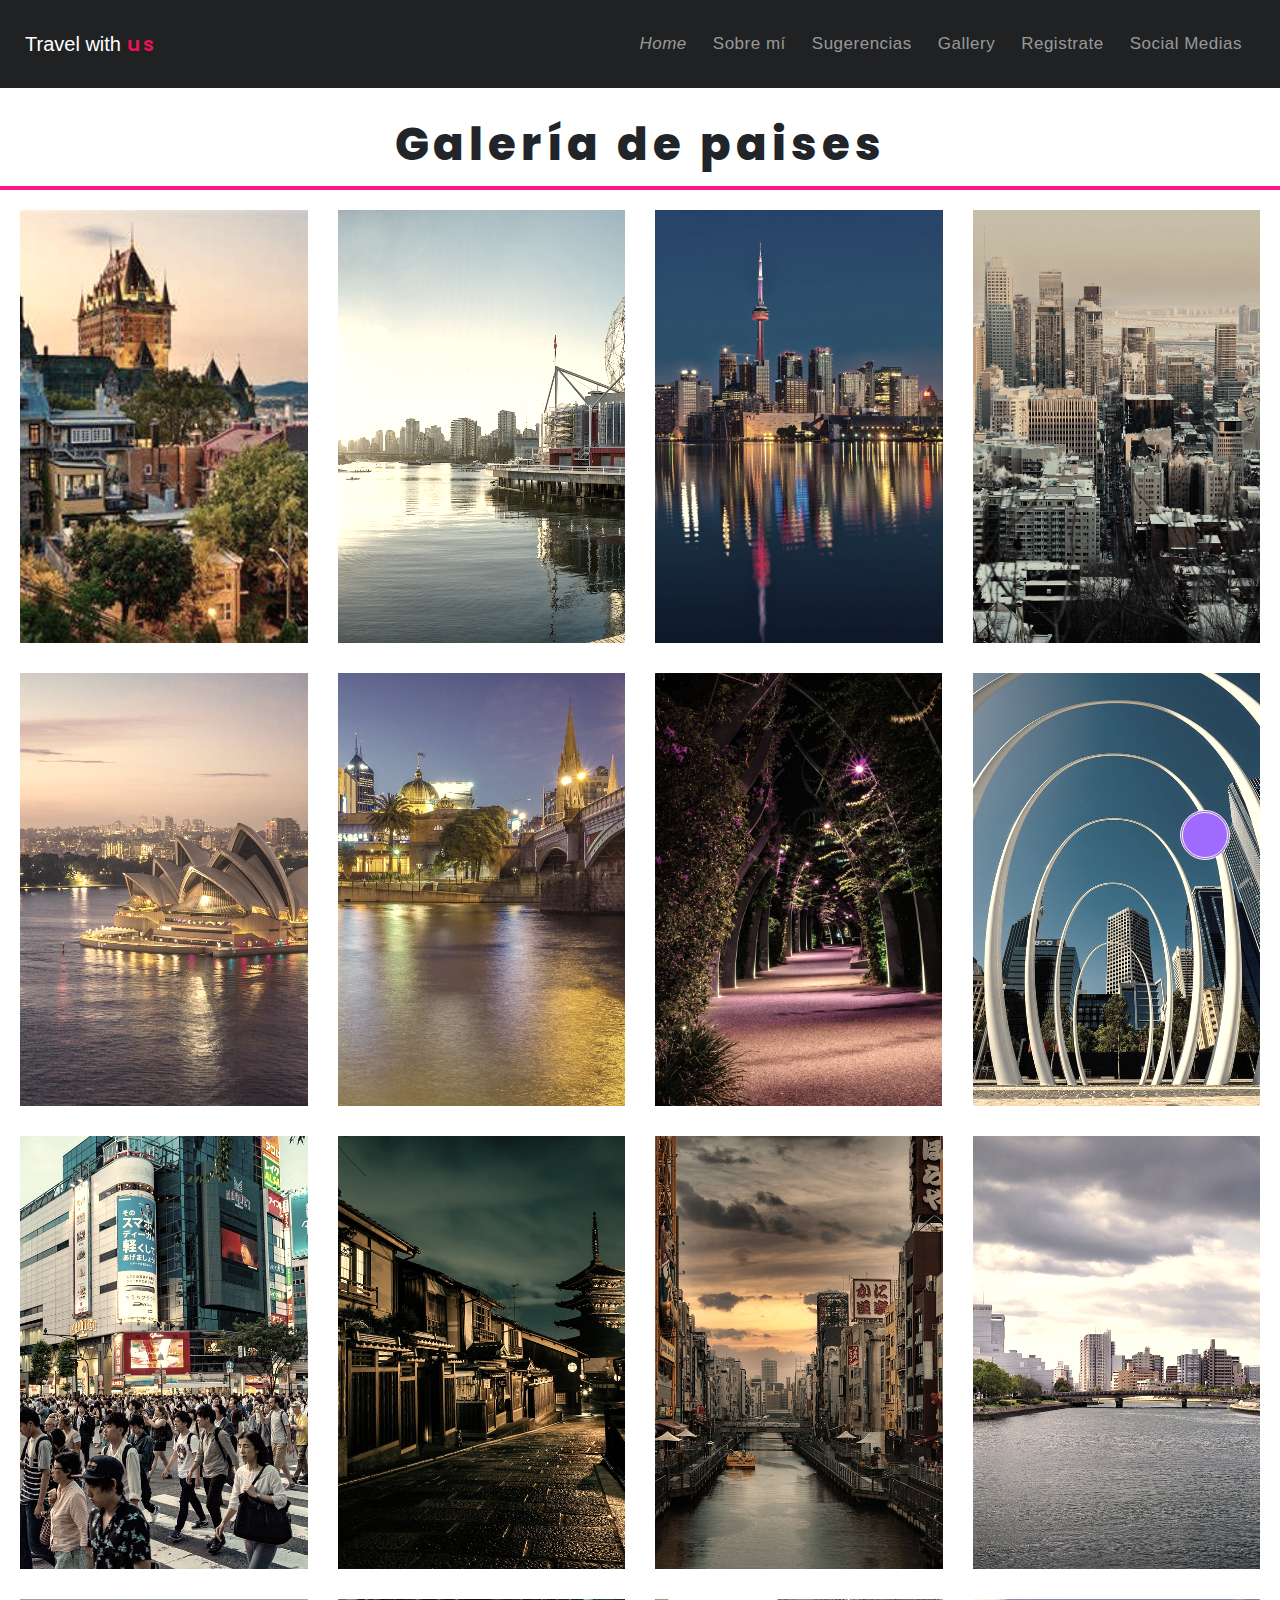
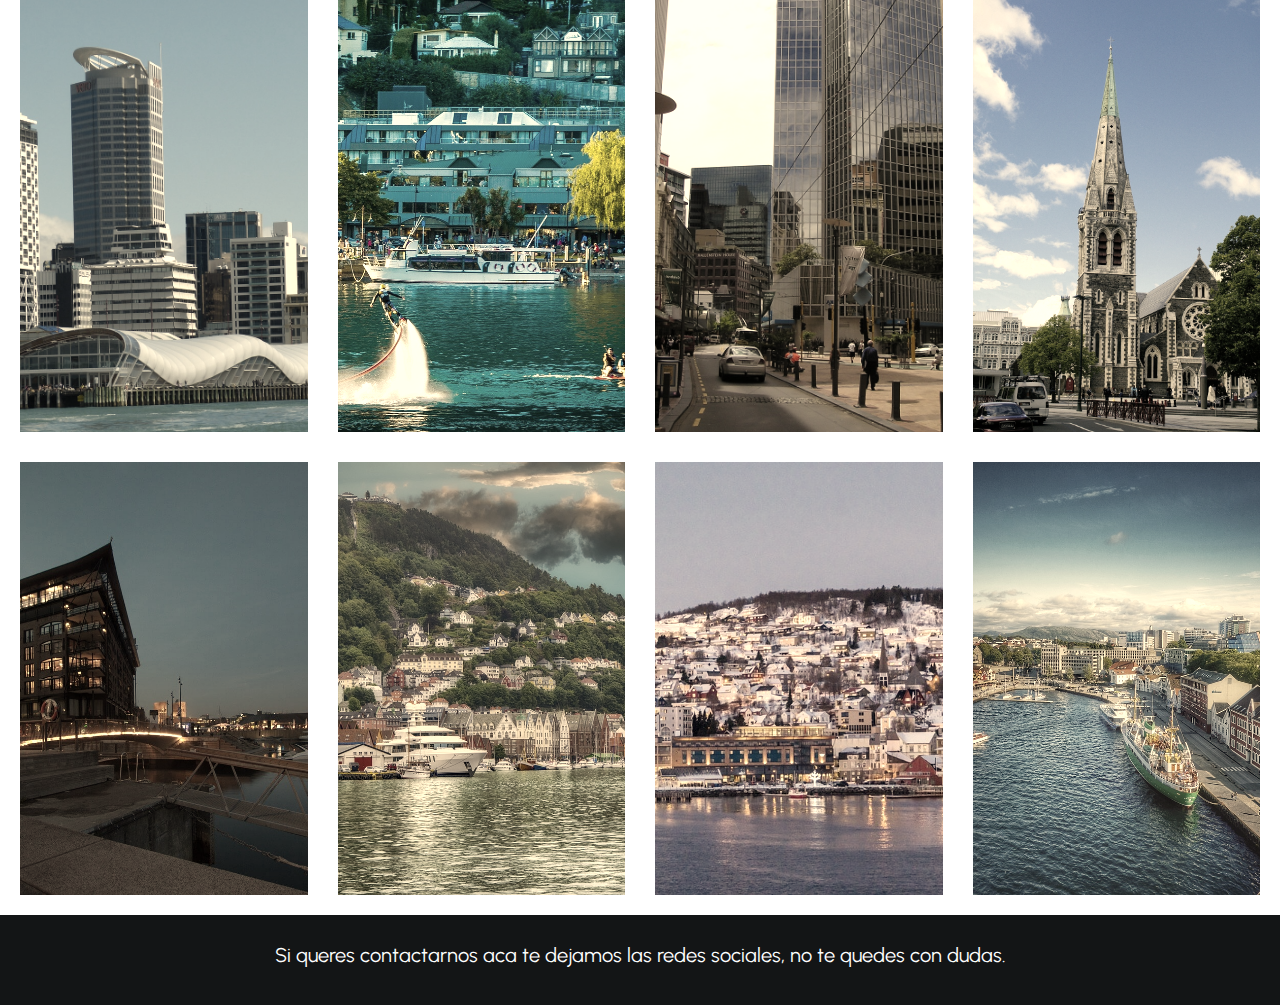
==== commit 944a2236: "Mejore las prácticas del SEO, agregue animaciones, y termine de añadir sass con variables y mixins" ====
--- a/Pages/Gallery.html
+++ b/Pages/Gallery.html
@@ -4,6 +4,10 @@
 <head>
     <meta charset="UTF-8">
     <meta name="viewport" content="width=device-width, initial-scale=1.0">
+    <meta name="Keyboards" content="Imagenes de viajar, imagenes, Australia, Canadá, Japón, Noruega, Nueva Zelanda, Países">
+    <meta name="author" content="Oscar Agustín Cabral">
+    <meta name="description"
+        content="Galeria de imagenes de los siguientes países: Canadá, Australia, Noruega, Nueva Zelanda, Japón">
     <title> Travel with us </title>
     <link rel="Icon" href="../IMG/ma00ps.ico">
     <link rel="stylesheet" href="https://cdnjs.cloudflare.com/ajax/libs/font-awesome/6.5.1/css/all.min.css"
@@ -11,9 +15,6 @@
         crossorigin="anonymous" referrerpolicy="no-referrer" />
     <link href="https://cdn.jsdelivr.net/npm/bootstrap@5.3.3/dist/css/bootstrap.min.css" rel="stylesheet"
         integrity="sha384-QWTKZyjpPEjISv5WaRU9OFeRpok6YctnYmDr5pNlyT2bRjXh0JMhjY6hW+ALEwIH" crossorigin="anonymous">
-    <!-- ANIMATIONS SCROLL START -->
-    <link href="https://unpkg.com/aos@2.3.1/dist/aos.css" rel="stylesheet">
-    <!-- ANIMATIONS SCROLL ENDDD -->
     <link rel="stylesheet" type="text/css" href="../STyle.css/Normalize travel.css">
     <link rel="stylesheet" type="text/css" href="../STyle.css/Travel with us style.css">
 </head>
@@ -61,121 +62,121 @@
         </section>
         <div class="Galeria-conteiner">
             <div class="Box i1">
-                <img src="../IMG/CANADAQUEBEC1.jpg" title="CANADA-QUEBEC">
+                <img src="../IMG/CANADAQUEBEC1.jpg" title="CANADA-QUEBEC" alt="imagen mostrando la provincia de Quebec en Cánada">
                 <div class="overlay">
                     <h2>Canada-Quebec.</h2>
                 </div>
             </div>
             <div class="Box i2">
-                <img src="../IMG/CANADAVANCOVUER2.jpg" title="CANADA-VANCOUVER">
+                <img src="../IMG/CANADAVANCOVUER2.jpg" title="CANADA-VANCOUVER" alt="Imagen de Vancouver-Canadá mostrando su ciudad principal ">
                 <div class="overlay">
                     <h2>Canada-Vancouver.</h2>
                 </div>
             </div>
             <div class="Box i3">
-                <img src="../IMG/CANADATORONTO3.jpg" title="CANADA-TORONTO">
+                <img src="../IMG/CANADATORONTO3.jpg" title="CANADA-TORONTO" alt="Toronto, la capital de Canadá">
                 <div class="overlay">
                     <h2>Canada-Toronto.</h2>
                 </div>
             </div>
             <div class="Box i4">
-                <img src="../IMG/CANADAMONTEREAL4.jpg" title="CANADA-MONTEREAL">
+                <img src="../IMG/CANADAMONTEREAL4.jpg" title="CANADA-MONTEREAL" alt="Montereal es la principal ciudad de Quebec">
                 <div class="overlay">
                     <h2>Canada-Montereal.</h2>
                 </div>
             </div>
             <div class="Box i5">
-                <img src="../IMG/AUSTRALIASIDNEY1.jpg" title="AUSTRALIA-SIDNEY">
+                <img src="../IMG/AUSTRALIASIDNEY1.jpg" title="AUSTRALIA-SIDNEY" alt=" imagen de Sidney, la ciudad mas grande y poblada de Australia">
                 <div class="overlay">
                     <h2>Australia-Sidney.</h2>
                 </div>
             </div>
             <div class="Box i6">
-                <img src="../IMG/AUSTRALIAMELOBURNE2.jpg" title="AUSTRALIA-MELOBURNE">
+                <img src="../IMG/AUSTRALIAMELOBURNE2.jpg" title="AUSTRALIA-MELOBURNE" alt="imagen de Meloburne, la capital y ciudad mas poblada del estado de Victoria, Australia">
                 <div class="overlay">
                     <h2>Australia-Meloburne.</h2>
                 </div>
             </div>
             <div class="Box i7">
-                <img src="../IMG/AUSTRALIABRISBANE3.jpg" title="AUSTRALIA-BRISBANE">
+                <img src="../IMG/AUSTRALIABRISBANE3.jpg" title="AUSTRALIA-BRISBANE" alt="Brisbane, Capital de queesland, se encuentra  sobre la costa del mar del Coral">
                 <div class="overlay">
                     <h2>Australia-Brisbane.</h2>
                 </div>
             </div>
             <div class="Box i8">
-                <img src="../IMG/AUSTRALIAPERTH4.jpg" title="AUSTRALIA-PERTH">
+                <img src="../IMG/AUSTRALIAPERTH4.jpg" title="AUSTRALIA-PERTH" alt="Perth, es una ciudad del oeste de Australia, capital del estado de Australia Occidental.">
                 <div class="overlay">
                     <h2>Australia-Perth.</h2>
                 </div>
             </div>
             <div class="Box i9">
-                <img src="../IMG/JAPONTOKYO1.jpg" title="JAPON-TOKYO">
+                <img src="../IMG/JAPONTOKYO1.jpg" title="JAPON-TOKYO" alt="Tokyo-japón es la capital de japón y posee la metropolis mas grande del mundo">
                 <div class="overlay">
                     <h2>Japón-Tokyo.</h2>
                 </div>
             </div>
             <div class="Box i10">
-                <img src="../IMG/JAPONKIOTO2.jpg" title="JAPON-KIOTO">
+                <img src="../IMG/JAPONKIOTO2.jpg" title="JAPON-KIOTO" alt="Kioto es una ciudad de Japón, en la imagen se aprecia su arquitectura tradicional y hermosa.">
                 <div class="overlay">
                     <h2>Japón-Kioto.</h2>
                 </div>
             </div>
             <div class="Box i11">
-                <img src="../IMG/JAPONOSAKA3.jpg" title="JAPON-OSAKA">
+                <img src="../IMG/JAPONOSAKA3.jpg" title="JAPON-OSAKA" alt="Vista panorámica de la ciudad de Osaka, Japón. Rascacielos, luces y la bahía en el fondo.">
                 <div class="overlay">
                     <h2>Japón-Osaka.</h2>
                 </div>
             </div>
             <div class="Box i12">
-                <img src="../IMG/JAPONHIROSHIMA4.jpg" title="JAPON-HIROSHIMA">
+                <img src="../IMG/JAPONHIROSHIMA4.jpg" title="JAPON-HIROSHIMA" alt="la ciudad de japon, Hiroshima. Se aprecia una vista panoramica de la ciudad incluyendo al rio Ota que la atraviesa.">
                 <div class="overlay">
                     <h2>Japón-Hiroshima.</h2>
                 </div>
             </div>
             <div class="Box i13">
-                <img src="../IMG/NUEVAZELANDAAUCKLAND1.jpg" title="NUEVAZELANDA-AUCKLAND">
+                <img src="../IMG/NUEVAZELANDAAUCKLAND1.jpg" title="NUEVAZELANDA-AUCKLAND" alt="Es la ciudad mas grande de nueva zelanda, en la imagen se aprecian sus hermosos edificios y el mar.">
                 <div class="overlay">
                     <h2>Nueva Zelanda-Auckland.</h2>
                 </div>
             </div>
             <div class="Box i14">
-                <img src="../IMG/NUEVAZELANDAQUEENSTOWN2.jpg" title="NUEVAZELANDA-QUEENSTOWN">
+                <img src="../IMG/NUEVAZELANDAQUEENSTOWN2.jpg" title="NUEVAZELANDA-QUEENSTOWN" alt="Gente practicando rafting, jetboating y surf y de fondo sus elegantes y modernos edificios.">
                 <div class="overlay">
                     <h2>Nueva Zelanda-Queenstown.</h2>
                 </div>
             </div>
             <div class="Box i15">
-                <img src="../IMG/NUEVAZELANDAWELLINGTON3.jpg" title="NUEVAZELANDA-WELLINGTON">
+                <img src="../IMG/NUEVAZELANDAWELLINGTON3.jpg" title="NUEVAZELANDA-WELLINGTON" alt="Se muestran los enormes y modernos edificios que esta ciudad posee">
                 <div class="overlay">
                     <h2>Nueva zelanda-Wellington.</h2>
                 </div>
             </div>
             <div class="Box i16">
-                <img src="../IMG/NUEVAZELANDACHRISTCHURCH4.jpg" title="NUEVAZELANDA-CHRISTCHURCH">
+                <img src="../IMG/NUEVAZELANDACHRISTCHURCH4.jpg" title="NUEVAZELANDA-CHRISTCHURCH" alt="CHRISTCHURCH la segunda ciudad mas grande luego de Auckland, su arquitectura tiene un enfoque religioso como se puede ver en la imagen, ya que buscaban recrear una nueva Jerusalen ">
                 <div class="overlay">
                     <h2>Nueva Zelanda-CHRISTCHURCH.</h2>
                 </div>
             </div>
             <div class="Box i17">
-                <img src="../IMG/NORUEGAOSLO1.jpg" title="NORUEGA-OSLO">
+                <img src="../IMG/NORUEGAOSLO1.jpg" title="NORUEGA-OSLO" alt="En la imagen se muestra un edificio de arquitectura particular mezclado con el resto de la ciudad y un hermoso mar alado">
                 <div class="overlay">
                     <h2>Noruega-Oslo.</h2>
                 </div>
             </div>
             <div class="Box i18">
-                <img src="../IMG/NORUEGABERGEN2.jpg" title="NORUEGA-BERGEN">
+                <img src="../IMG/NORUEGABERGEN2.jpg" title="NORUEGA-BERGEN" alt="En la imagen se puede observar que bergen es una ciudad montañosa mezclada con el mar">
                 <div class="overlay">
                     <h2>Noruega-Bergen.</h2>
                 </div>
             </div>
             <div class="Box i19">
-                <img src="../IMG/NORUEGATROMSO3.jpg" title="NORUEGA-TROMSO">
+                <img src="../IMG/NORUEGATROMSO3.jpg" title="NORUEGA-TROMSO" alt="en la imagen se observa la ciudad cerca de la costa y con bastante nieve.">
                 <div class="overlay">
                     <h2>Noruega-Tromso.</h2>
                 </div>
             </div>
             <div class="Box i20">
-                <img src="../IMG/NORUEGASTAVANGER4.jpg" title="NORUEGA-STAVANGER">
+                <img src="../IMG/NORUEGASTAVANGER4.jpg" title="NORUEGA-STAVANGER" alt="Se ve como una ciudad mas moderna pero al mismo tiempo con cierta arquitectura clásica rodeando a un hermoso mar">
                 <div class="overlay">
                     <h2>Noruega-Stavanger.</h2>
                 </div>
@@ -203,10 +204,6 @@
     <script src="https://cdn.jsdelivr.net/npm/bootstrap@5.3.3/dist/js/bootstrap.bundle.min.js"
         integrity="sha384-YvpcrYf0tY3lHB60NNkmXc5s9fDVZLESaAA55NDzOxhy9GkcIdslK1eN7N6jIeHz" crossorigin="anonymous">
     </script>
-    <script src="https://unpkg.com/aos@2.3.1/dist/aos.js"></script>
-    <script>
-        AOS.init();
-    </script>
 </body>
 
 </html>--- a/STyle.css/Travel with us style.css
+++ b/STyle.css/Travel with us style.css
@@ -39,6 +39,11 @@
   src: url(../fonts/Poppins/Poppins-ExtraBold.ttf) format(truetype);
   font-weight: 900;
 }
+@font-face {
+  font-family: Urbanist;
+  src: url(../fonts/Urbanist/Urbanist-VariableFont_wght.ttf) format(truetype);
+  font-weight: 400;
+}
 * {
   margin: 0px;
   padding: 0px;
@@ -56,7 +61,7 @@
 }
 
 p {
-  font-family: "Poppins";
+  font-family: "Urbanist";
 }
 
 html {
@@ -72,7 +77,16 @@
   margin: 0 5px;
 }
 
+.logo {
+  font-family: "Poppins";
+  font-weight: 600;
+  letter-spacing: 3px;
+}
+
 .logo__propio {
+  font-family: "Poppins";
+  font-weight: 600;
+  letter-spacing: 3px;
   color: #f01053;
   font-size: 20px;
 }
@@ -109,14 +123,16 @@
 }
 .titulo-principal-content h1 {
   font-family: "Poppins";
-  font-weight: 600;
+  font-weight: 700;
+  letter-spacing: 5px;
   font-size: 65px;
   margin-bottom: 20px;
   letter-spacing: 16px;
 }
 .titulo-principal-content h2 {
   font-family: "Poppins";
-  letter-spacing: 10px;
+  font-weight: 700;
+  letter-spacing: 5px;
   font-size: 35px;
   font-weight: 600;
 }
@@ -134,14 +150,14 @@
   color: #ffffff;
 }
 .titulo-principal-content p a:hover {
-  color: rgba(7, 7, 114, 0.699);
+  color: #081b29;
 }
 
 .card__conteiner {
   display: flex;
   flex-direction: wrap;
   flex-wrap: wrap;
-  justify-content: space-around;
+  justify-content: space-evenly;
   align-items: center;
   margin: 15px;
 }
@@ -149,7 +165,7 @@
 .card {
   font-size: 17px;
   margin: 20px 15px;
-  width: 25%;
+  width: 26%;
   text-align: center;
   border-radius: 15px;
   overflow: hidden;
@@ -168,7 +184,7 @@
 }
 .card .card__desc {
   text-align: left;
-  padding: 10px 5px;
+  padding: 5px 10px;
 }
 .card .card__enlace {
   margin: 20px 50px;
@@ -248,9 +264,9 @@
   padding: 25px;
   width: 50%;
   min-height: 30vh;
-  animation: aparecer 1s 3s both;
+  animation: aparecer both;
   animation-timeline: view();
-  animation-range: cover 10% contain 70%;
+  animation-range: cover 5% cover 75%;
 }
 
 .right h3 {
@@ -317,7 +333,8 @@
 
 .titulo-galeria h1 {
   font-family: "Poppins";
-  font-weight: 600;
+  font-weight: 700;
+  letter-spacing: 5px;
   font-size: 45px;
   text-align: center;
   letter-spacing: 5px;
@@ -395,7 +412,6 @@
 }
 .overlay h2 {
   color: white;
-  font-weight: 600;
   margin: 0 10px;
 }
 
@@ -499,10 +515,10 @@
 }
 .contenedorregister h1 {
   font-family: "Poppins";
-  font-weight: 600;
+  font-weight: 700;
+  letter-spacing: 5px;
   font-size: 40px;
   text-align: center;
-  letter-spacing: 3px;
 }
 
 .input_box {
@@ -650,9 +666,9 @@
 }
 .presentacioncontent h1 {
   font-family: "Poppins";
+  font-weight: 700;
   letter-spacing: 5px;
   font-size: 56px;
-  font-weight: bolder;
 }
 .presentacioncontent h3 {
   font-family: "Poppins";
@@ -718,10 +734,9 @@
 }
 .contenido-general-reseña h1 {
   font-family: "Poppins";
+  font-weight: 700;
   letter-spacing: 5px;
-  font-weight: 700;
   font-size: 45px;
-  letter-spacing: 4px;
   color: white;
   background-color: black;
   padding: 25px 45px;
@@ -900,10 +915,11 @@
 }
 
 .info__content h2 {
+  font-family: "Poppins";
+  font-weight: 600;
+  letter-spacing: 3px;
   font-size: 40px;
-  letter-spacing: 3px;
   padding: 0 0 10px;
-  font-weight: 700;
 }
 
 .info__content h3 {
@@ -918,7 +934,9 @@
 
 .glosario-titulo h1 {
   font-size: 50px;
+  font-family: "Poppins";
   font-weight: 700;
+  letter-spacing: 5px;
   text-align: center;
   letter-spacing: 5px;
   text-decoration: underline;
@@ -1013,10 +1031,11 @@
   /* ========================= */
   /* ===========RESPONSIVE TEXT CONFIGURATION ================*/
   .info__content h2 {
+    font-family: "Poppins";
+    font-weight: 600;
+    letter-spacing: 3px;
     font-size: 30px;
-    letter-spacing: 3px;
     padding: 0 0 10px;
-    font-weight: 700;
   }
   .info__content h3 {
     letter-spacing: 1px;
@@ -1039,7 +1058,6 @@
   }
   .glosario-titulo h1 {
     font-size: 35px;
-    font-weight: 800;
     text-wrap: balance;
     letter-spacing: 3px;
   }
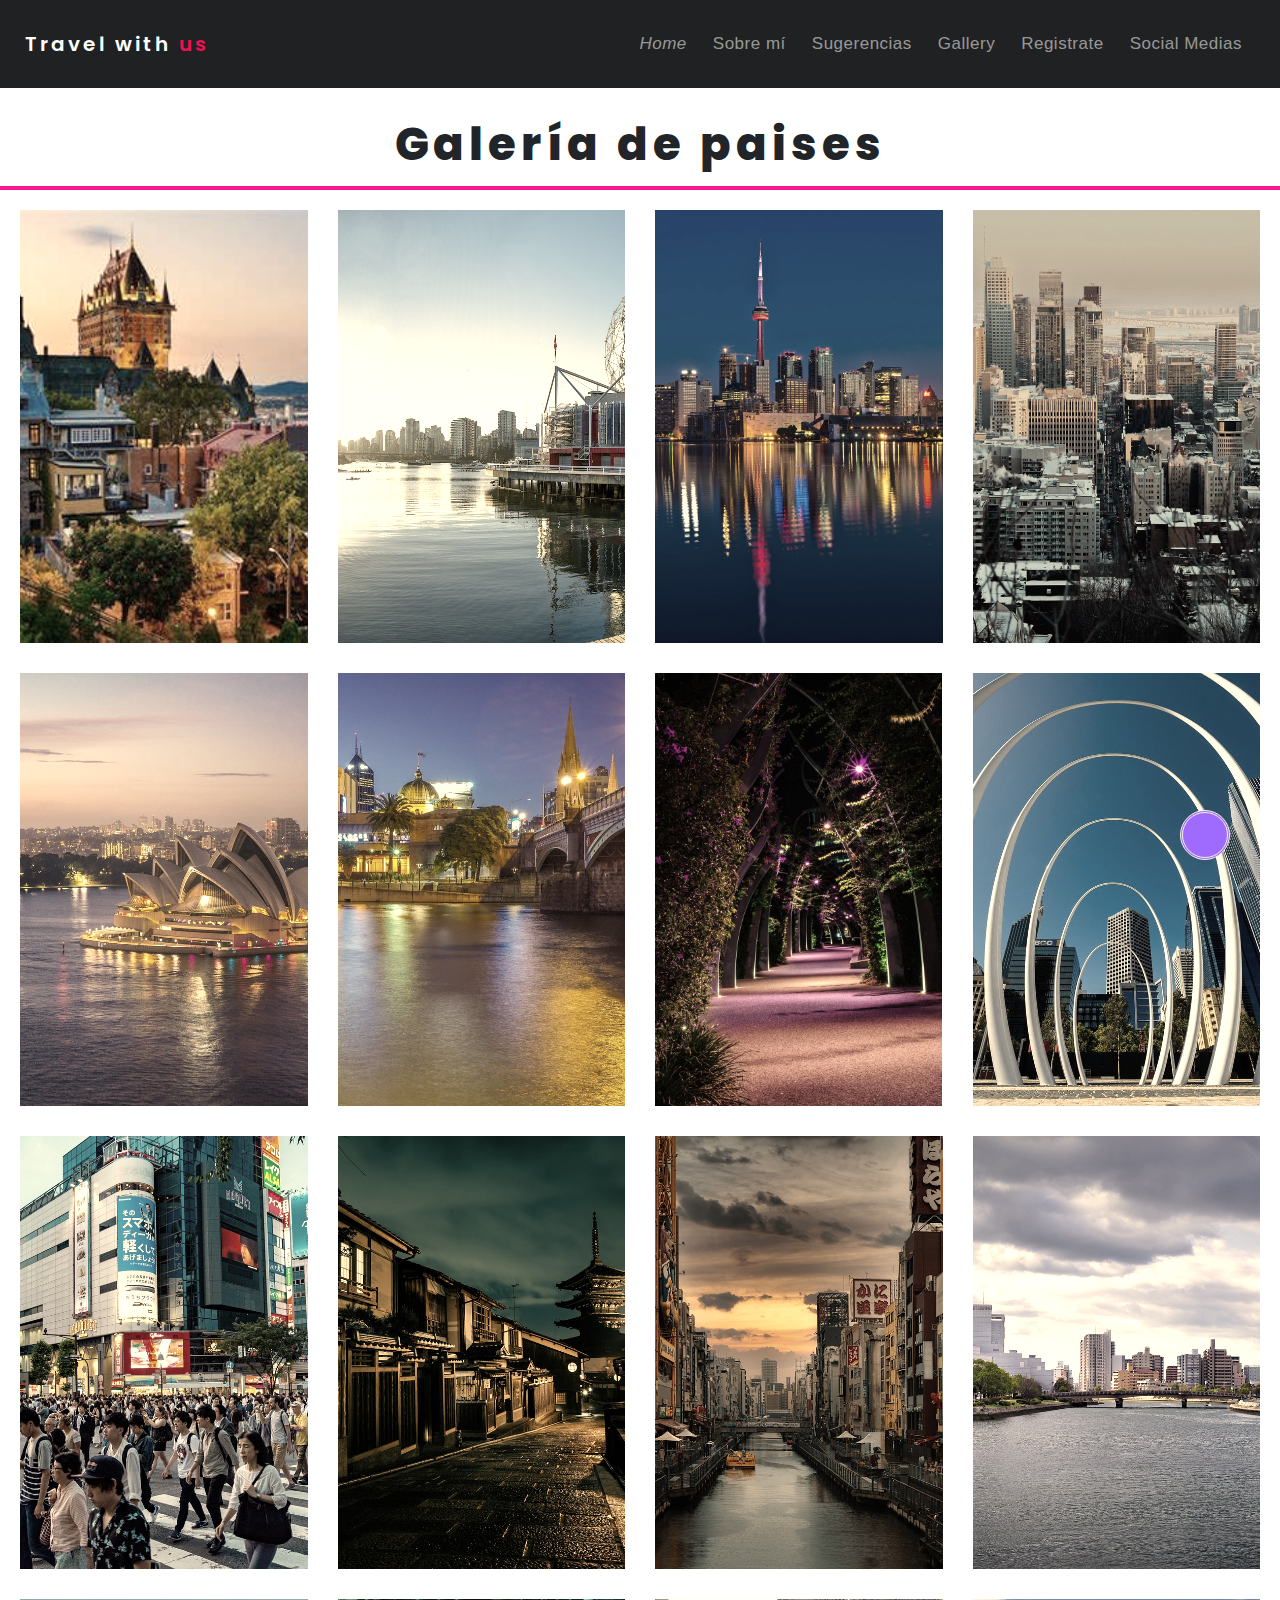
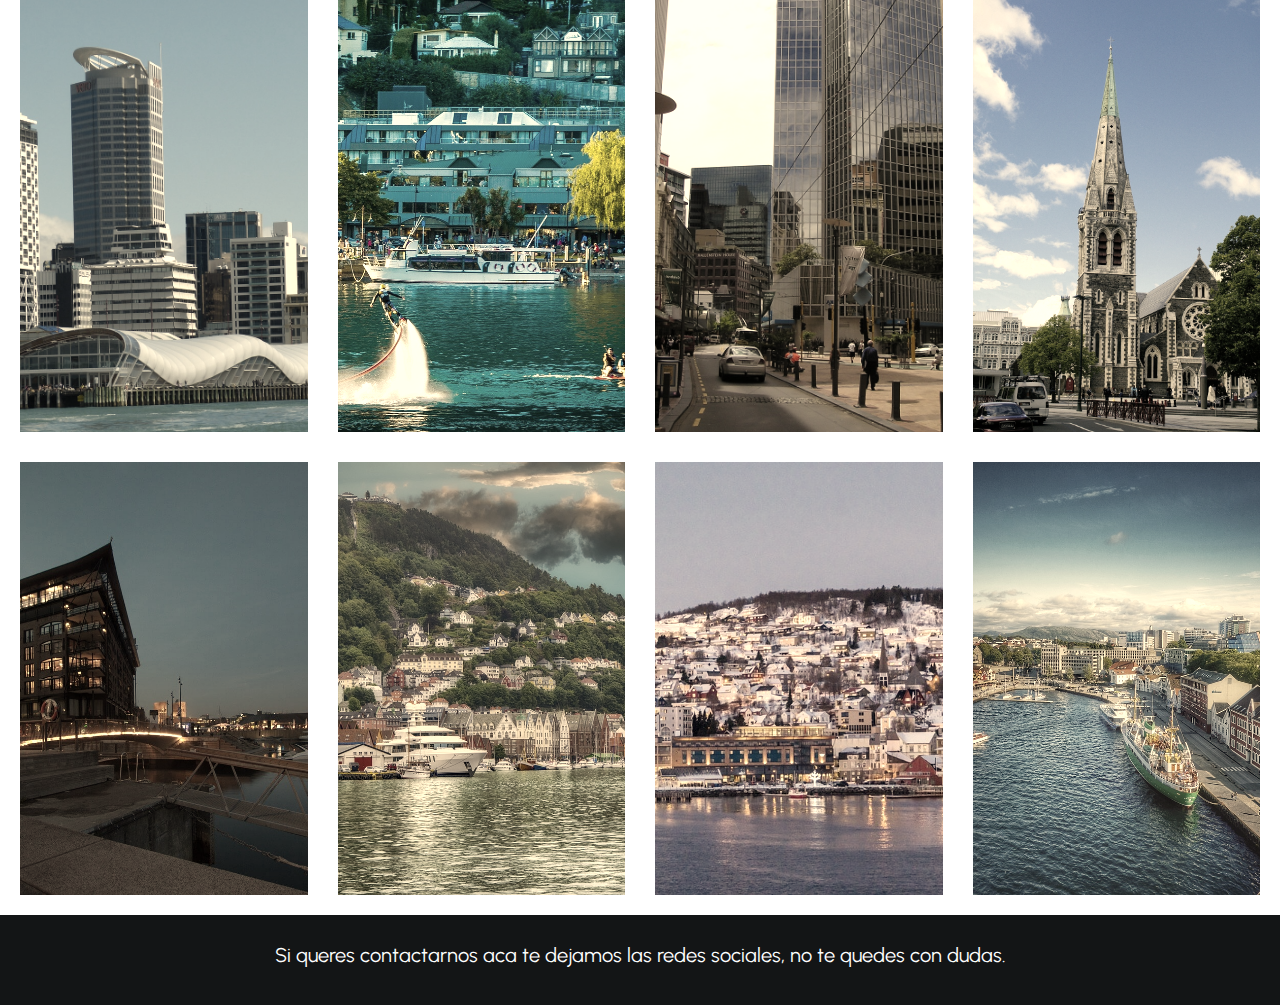
==== commit 329dbc10: "arreglo del logo en las distintas secciones" ====
--- a/Pages/Gallery.html
+++ b/Pages/Gallery.html
@@ -23,7 +23,7 @@
     <header class="navegation__shorter__animation">
         <nav class="navbar navbar-expand-lg navbar-dark ">
             <div class="container-fluid ">
-                <a class="navbar-brand" href="../index.html">Travel with <span class="logo__propio"> us </span></a>
+                <a class="navbar-brand logo" href="../index.html">Travel with <span class="logo__propio"> us </span></a>
                 <button class="navbar-toggler" type="button" data-bs-toggle="collapse"
                     data-bs-target="#collapsibleNavbar">
                     <span class="navbar-toggler-icon"></span>
--- a/STyle.css/Travel with us style.css
+++ b/STyle.css/Travel with us style.css
@@ -856,10 +856,9 @@
 .open__menu-boton-indice {
   font-size: 3rem;
   position: absolute;
-  top: 10px;
+  top: 40px;
   display: none;
   padding: 10px;
-  position: sticky;
 }
 
 .menu__checbox {
@@ -872,6 +871,7 @@
   justify-content: space-evenly;
   align-items: center;
   text-align: center;
+  padding: 15px;
 }
 .aside__indice a {
   text-wrap: pretty;
@@ -1018,6 +1018,7 @@
   }
   .menu__checbox:checked ~ .aside__indice {
     display: flex;
+    flex-direction: column;
     width: 100%;
     height: 100%;
   }
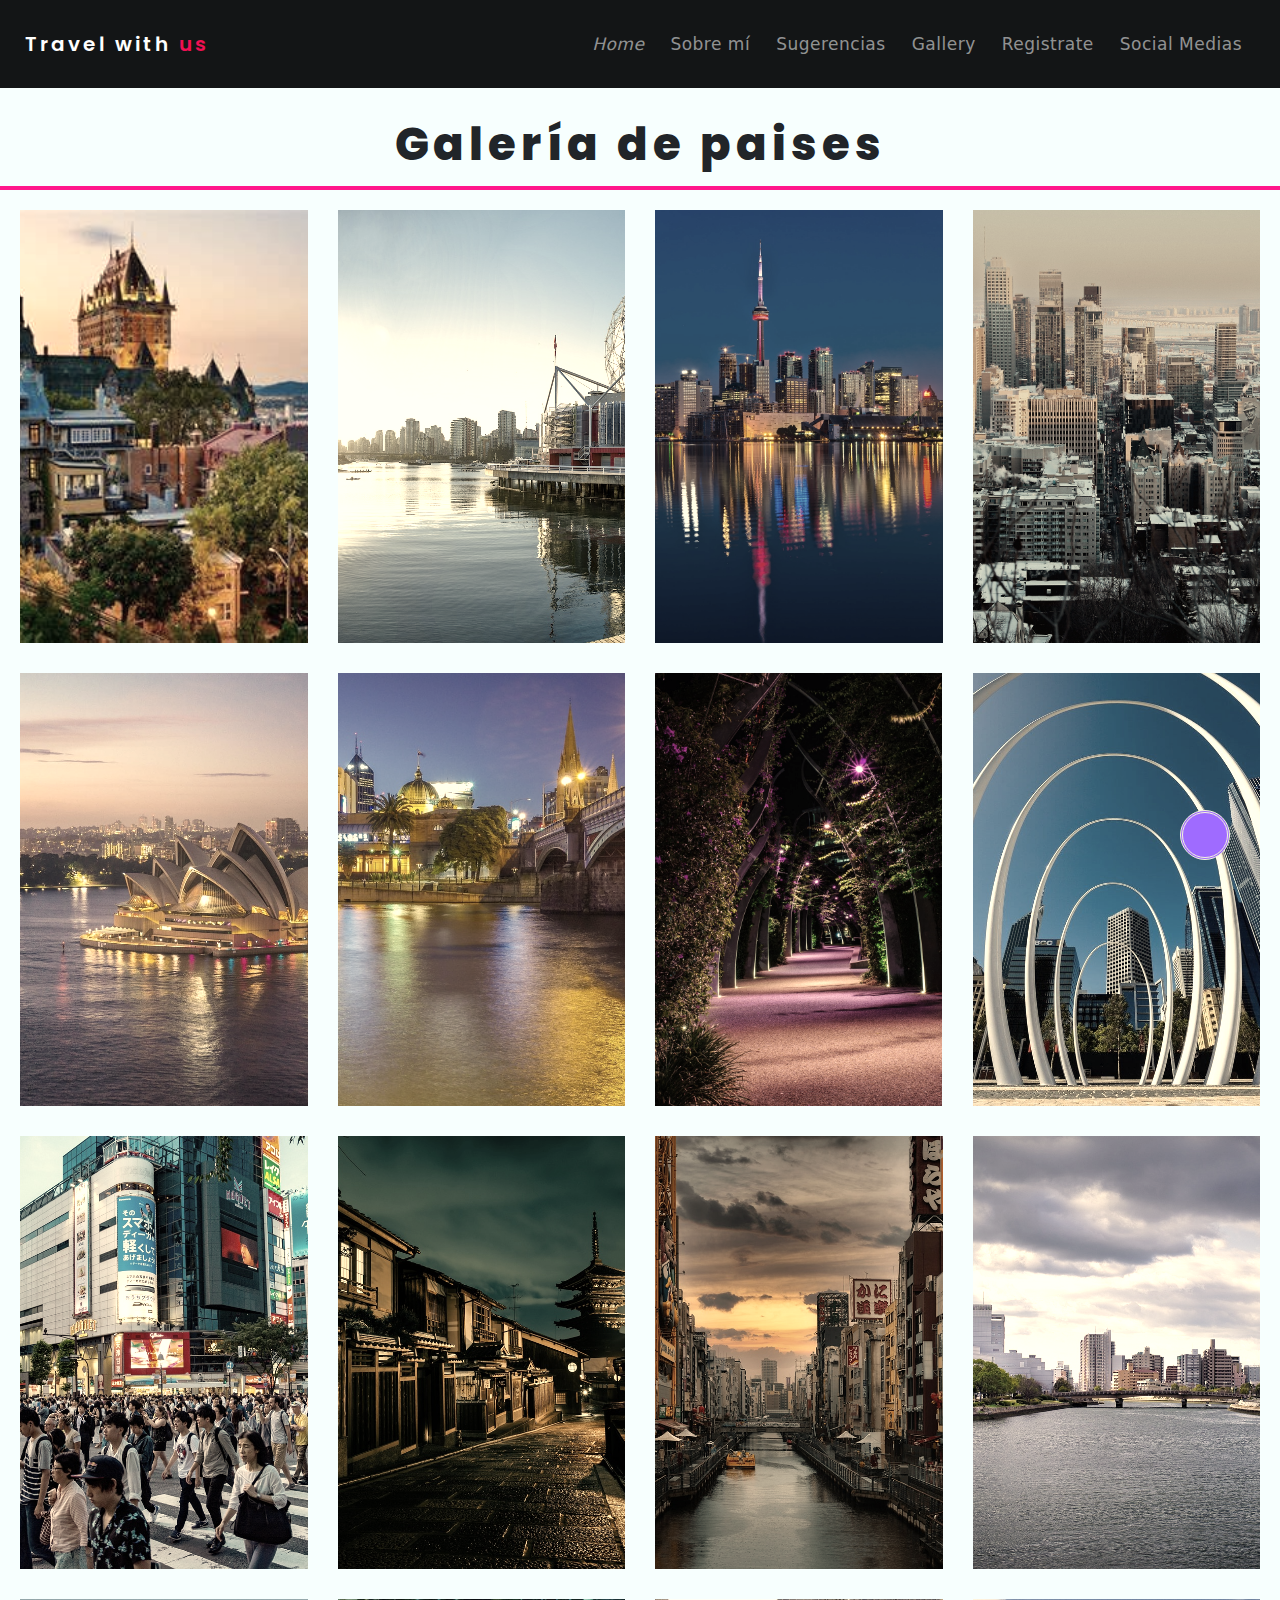
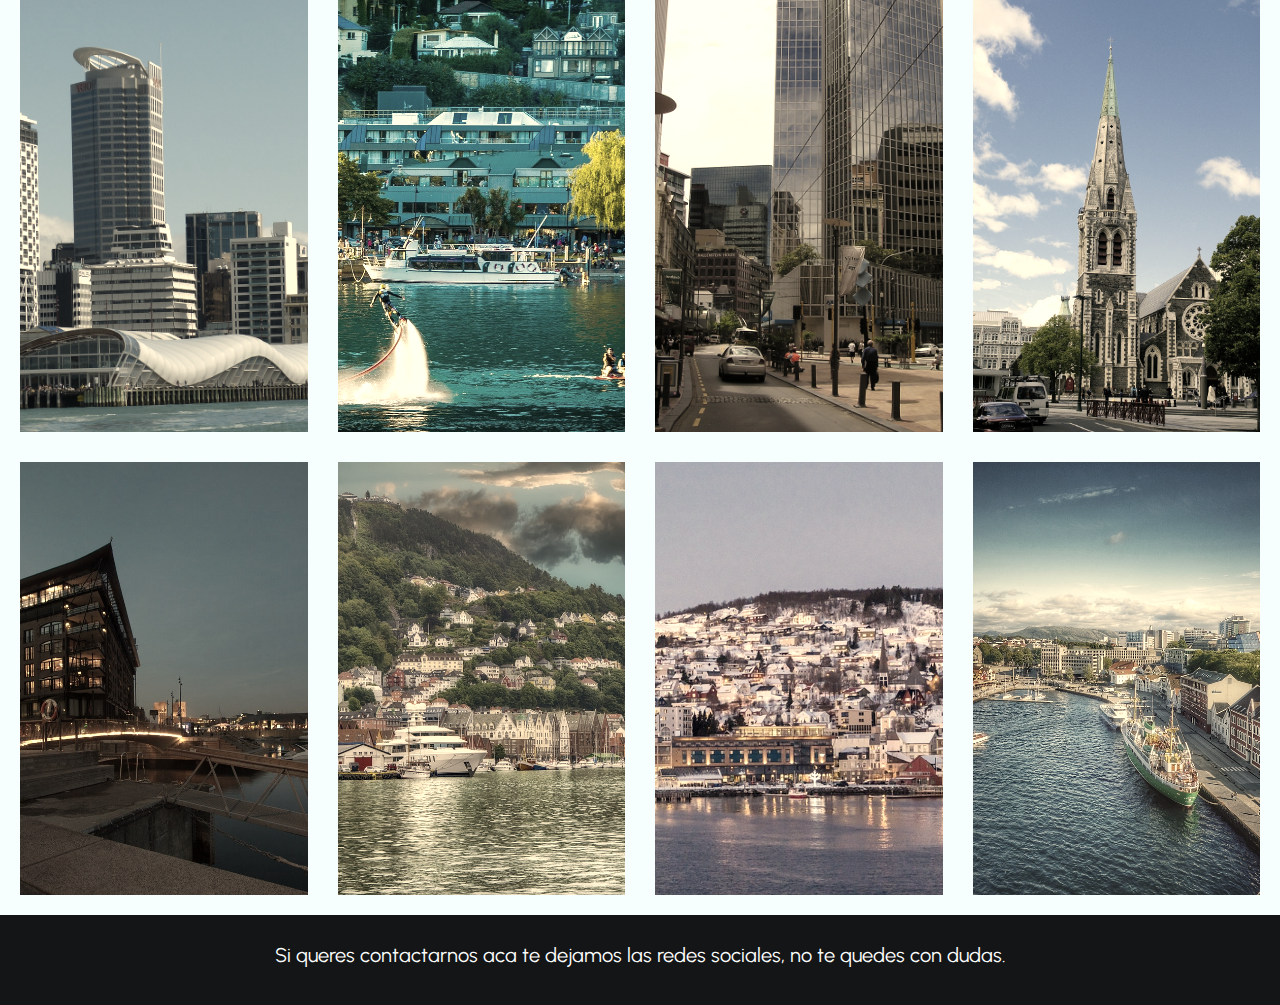
==== commit cba31b02: "mejora de SEO comprimiendo y agregandole etiquetas de title y alt a la mayoria de imagenes" ====
--- a/Pages/Gallery.html
+++ b/Pages/Gallery.html
@@ -4,7 +4,7 @@
 <head>
     <meta charset="UTF-8">
     <meta name="viewport" content="width=device-width, initial-scale=1.0">
-    <meta name="Keyboards" content="Imagenes de viajar, imagenes, Australia, Canadá, Japón, Noruega, Nueva Zelanda, Países">
+    <meta name="Keywords" content="Imagenes de viajar, imagenes, Australia, Canadá, Japón, Noruega, Nueva Zelanda, Países">
     <meta name="author" content="Oscar Agustín Cabral">
     <meta name="description"
         content="Galeria de imagenes de los siguientes países: Canadá, Australia, Noruega, Nueva Zelanda, Japón">
--- a/STyle.css/Travel with us style.css
+++ b/STyle.css/Travel with us style.css
@@ -69,7 +69,7 @@
 }
 
 body {
-  font-family: "Segoe UI", Tahoma, Geneva, Verdana, sans-serif;
+  background-color: rgb(247, 255, 254);
 }
 
 .lista__separadas li {
@@ -96,12 +96,18 @@
   padding: 13px;
   top: 0;
   z-index: 10;
-  animation: header-movement both;
-  animation-timeline: scroll();
+  opacity: 100%;
   background-color: #131516;
-  animation-range: 20% 49%;
-}
-
+}
+
+@supports (animation-timeline: view()) and (animation-range: 20% 49%) {
+  .navegation {
+    animation: header-movement both;
+    animation-timeline: scroll();
+    background-color: #131516;
+    animation-range: 20% 49%;
+  }
+}
 .titulo-principal-conteiner {
   background-image: url("../IMG/HEADERLANDSCAPE.jpg");
   background-position: center;
@@ -475,16 +481,20 @@
   }
 }
 /* PAGINA DE REGISTRO */
+@supports (animation-timeline: scroll()) and (animation-range: 20% 40%) {
+  .navegation__login {
+    animation: header-movement both;
+    animation-timeline: scroll();
+    animation-range: 20% 40%;
+  }
+}
 .navegation__login {
   position: sticky !important;
   width: 100%;
   padding: 13px;
   top: 0;
   z-index: 10;
-  animation: header-movement both;
-  animation-timeline: scroll();
-  background-color: #1f2122;
-  animation-range: 20% 40%;
+  background-color: #131516;
 }
 
 #top3 {
@@ -629,16 +639,20 @@
   top: 0;
 }
 
+@supports (animation-timeline: scroll()) and (animation-range: 19% 70%) {
+  .navegation__sobre__mi {
+    animation: header-movement both;
+    animation-timeline: scroll();
+    animation-range: 19% 70%;
+  }
+}
 .navegation__sobre__mi {
   position: fixed !important;
   width: 100%;
   padding: 13px;
   top: 0;
   z-index: 10;
-  animation: header-movement both;
-  animation-timeline: scroll();
-  background-color: #1f2122;
-  animation-range: 19% 70%;
+  background-color: #131516;
 }
 
 .presentacion {
@@ -890,15 +904,19 @@
   top: 0;
 }
 
+@supports (animation-timeline: scroll()) and (animation-range: 55px 200px) {
+  .navegation__shorter__animation {
+    animation: header-movement both;
+    animation-timeline: scroll();
+    animation-range: 55px 200px;
+  }
+}
 .navegation__shorter__animation {
   position: sticky !important;
   padding: 13px;
   top: 0;
   z-index: 10;
-  animation: header-movement both;
-  animation-timeline: scroll();
-  background-color: #1f2122;
-  animation-range: 55px 200px;
+  background-color: #131516;
 }
 
 .conteiner__info {
